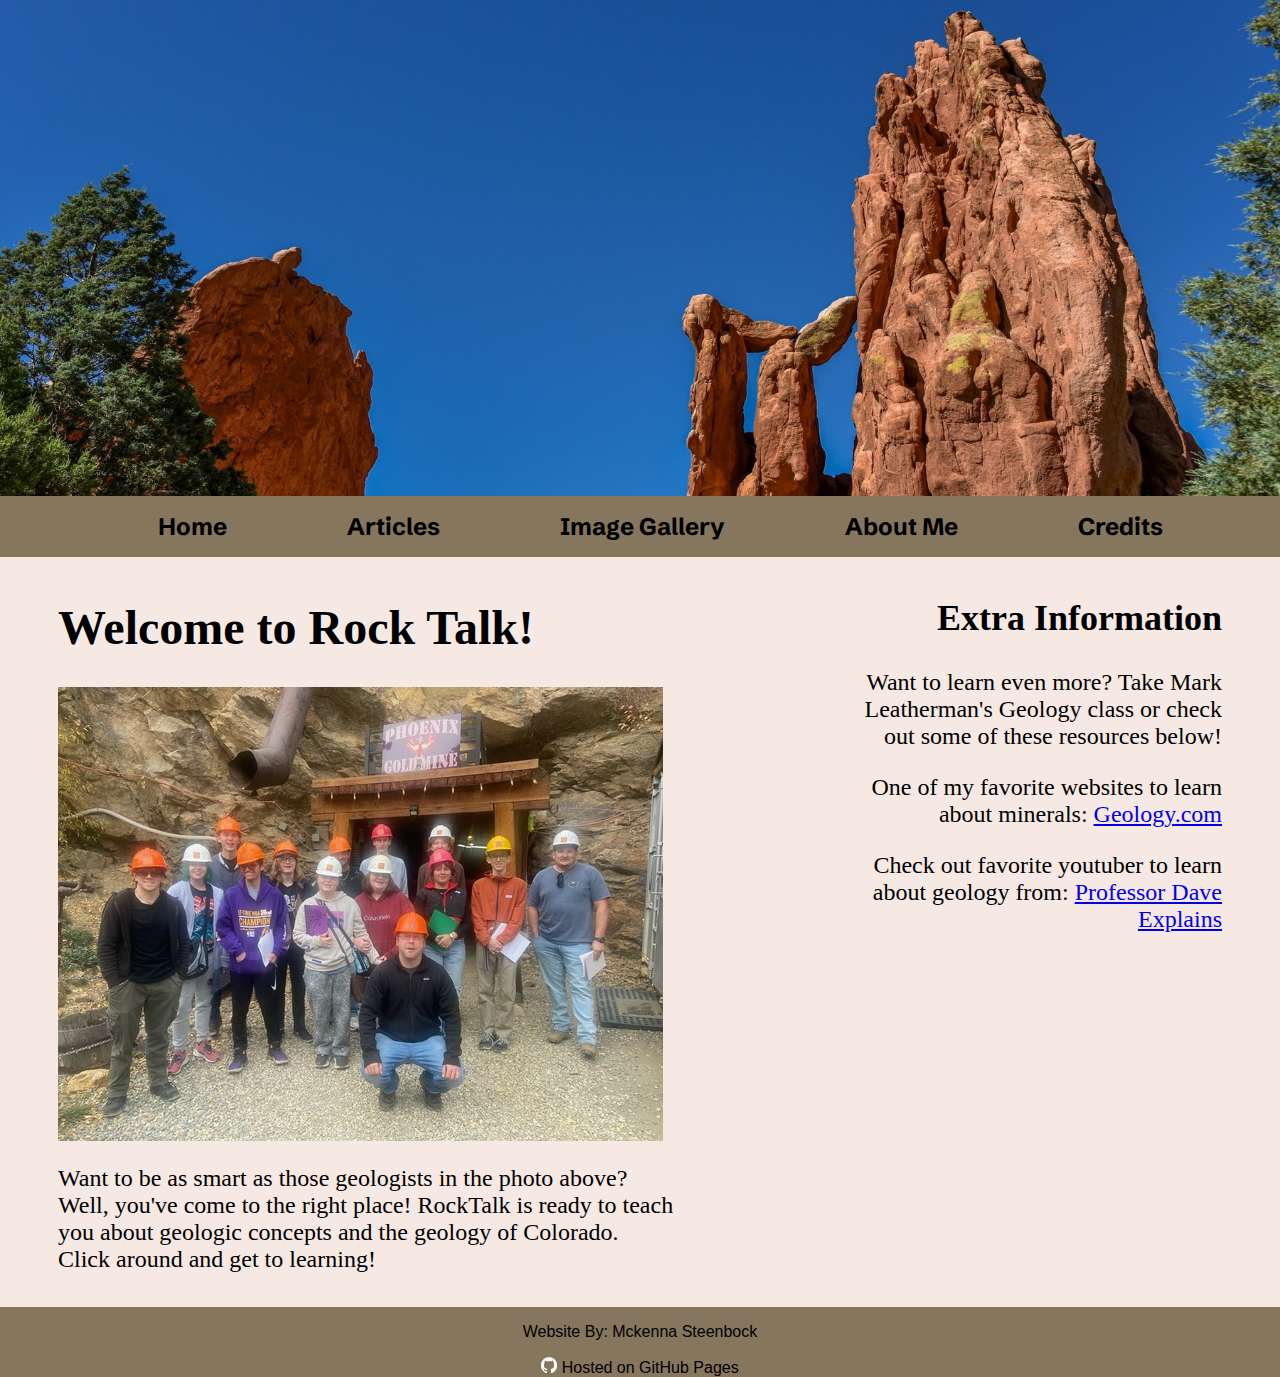
==== index.html @ e2626704 "Index.html First Build" ====
<!DOCTYPE html>
<html lang="en">
<head>
    <meta charset="UTF-8">
    <title>Rock Talk: Template</title>
    <meta name="viewport" content="width=device-width, initial-scale=1">
    <link rel="stylesheet" href="css/styles.css">
    <link href="https://fonts.googleapis.com/css2?family=Schibsted+Grotesk:ital,wght@0,400..900;1,400..900&display=swap" rel="stylesheet">
</head>
<body>
<div id="wrapper">
    <header>
        <a href="index.html"><img src="images/hero-banner.jpg" alt="image of red rocks colorado"></a>
    </header>

    <nav>
        <ul>
            <li><a href="index.html">Home</a></li>
            <li><a href="articles.html">Articles</a></li>
            <li><a href="gallery.html">Image Gallery</a></li>
            <li><a href="about.html">About Me</a></li>
            <li><a href="credits.html">Credits</a></li>
        </ul>
    </nav>

    <main>

        <div class="home-content">
            <section class="welcome-information">
                <h1>Welcome to Rock Talk!</h1>
                <img src="images/field-trip-photo.jpeg" alt="People in front of a mine">
                <p>
                    Want to be as smart as those geologists in the photo above? <br>
                    Well, you've come to the right place! RockTalk is ready to teach<br>
                    you about geologic concepts and the geology of Colorado.<br>
                    Click around and get to learning!
                </p>
            </section>

            <aside class="extra-information">
                <h2>Extra Information</h2>
                <p>Want to learn even more? Take Mark Leatherman's Geology class or check out some of these resources below!</p>
                <p>One of my favorite websites to learn about minerals: <a href="https://geology.com/" target="_blank">Geology.com</a></p>
                <p>Check out favorite youtuber to learn about geology from: <a href="https://youtube.com/playlist?list=PLybg94GvOJ9E5VK94UujanWk45qM8rQuz&feature=shared" target="_blank">Professor Dave Explains</a>  </p>
            </aside>
        </div>

    </main>

    <footer>
        <!--<p>&copy; Copyright 2024. All Rights Reserved</p>-->
        <p>Website By: <a href="mailto:msteenbock@student.cccs.edu">Mckenna Steenbock</a></p>
        <a href="https://pages.github.com/" target="_blank"><img src="images/github-mark-white.png" alt="GitHub Logo"> Hosted on GitHub Pages </a>
    </footer>
</div>

</body>
</html>
---- css/styles.css ----
/*CSS Reset*/
body, header, main, nav, img, footer {
    margin: 0;
    padding: 0;
}

body {
    background-color: #F6E9E3;
}

img, video {
   max-width: 100%;
   display: block;
}

header img {
    width: 100%;
}

nav {
    background-color: #86765E;
}


nav ul {
    text-align: center;
    list-style-type: none;
    margin: 0;
}


nav li {
    display: inline-block;
    font-size: 1.5em;
    font-family: arial;
    font-weight: bold;
    padding: .25em .75em;
}

nav li a {
    display: block;
    text-decoration: none;
    padding: 10px 40px;
    text-decoration: none;
    font-family: "Schibsted Grotesk", sans-serif;
    color: black;
}

nav li:hover {
    background: #CCAC7DFF;
    transform: scale(1.12);
    font-style: italic;
}

/*Style Rules for footer*/



footer {
    text-align: center;
    font-size: 1em;
    background-color: #86765E;
    width: 100%;
    height: 15%;
    /*May need to remove, Chose to kept the footer fixed at the bottom of the page in case one of the webpages does not have enough content to fill the body and causes a gap after the footer*/
    /*position: fixed;
    bottom: 0;*/
    /*Tablet and above*/
    overflow: auto;
}

footer a, footer p{
    font-family: "Century Gothic", sans-serif;
    text-decoration: none;
    color: black;
}

footer a:hover {
    color: white;
}

footer img {
    display: inline-block;
    width: 1em;
    height: 1em;
}

.home-content {
    font-family: Corbel, Georgia, Times, "Times New Roman", serif;
    font-size: 1.5em;
    display: grid;
    grid-template-columns: 2fr 1fr;
    gap: 20px;
    padding: 10px;
}

.welcome-information {
    box-sizing: border-box;
    text-align: left;
    grid-column: 1;
    padding: 0 2em;
}

.extra-information {
    text-align: right;
    padding: 0 2em 0 0;
    box-sizing: border-box;
    grid-column: 2;
}
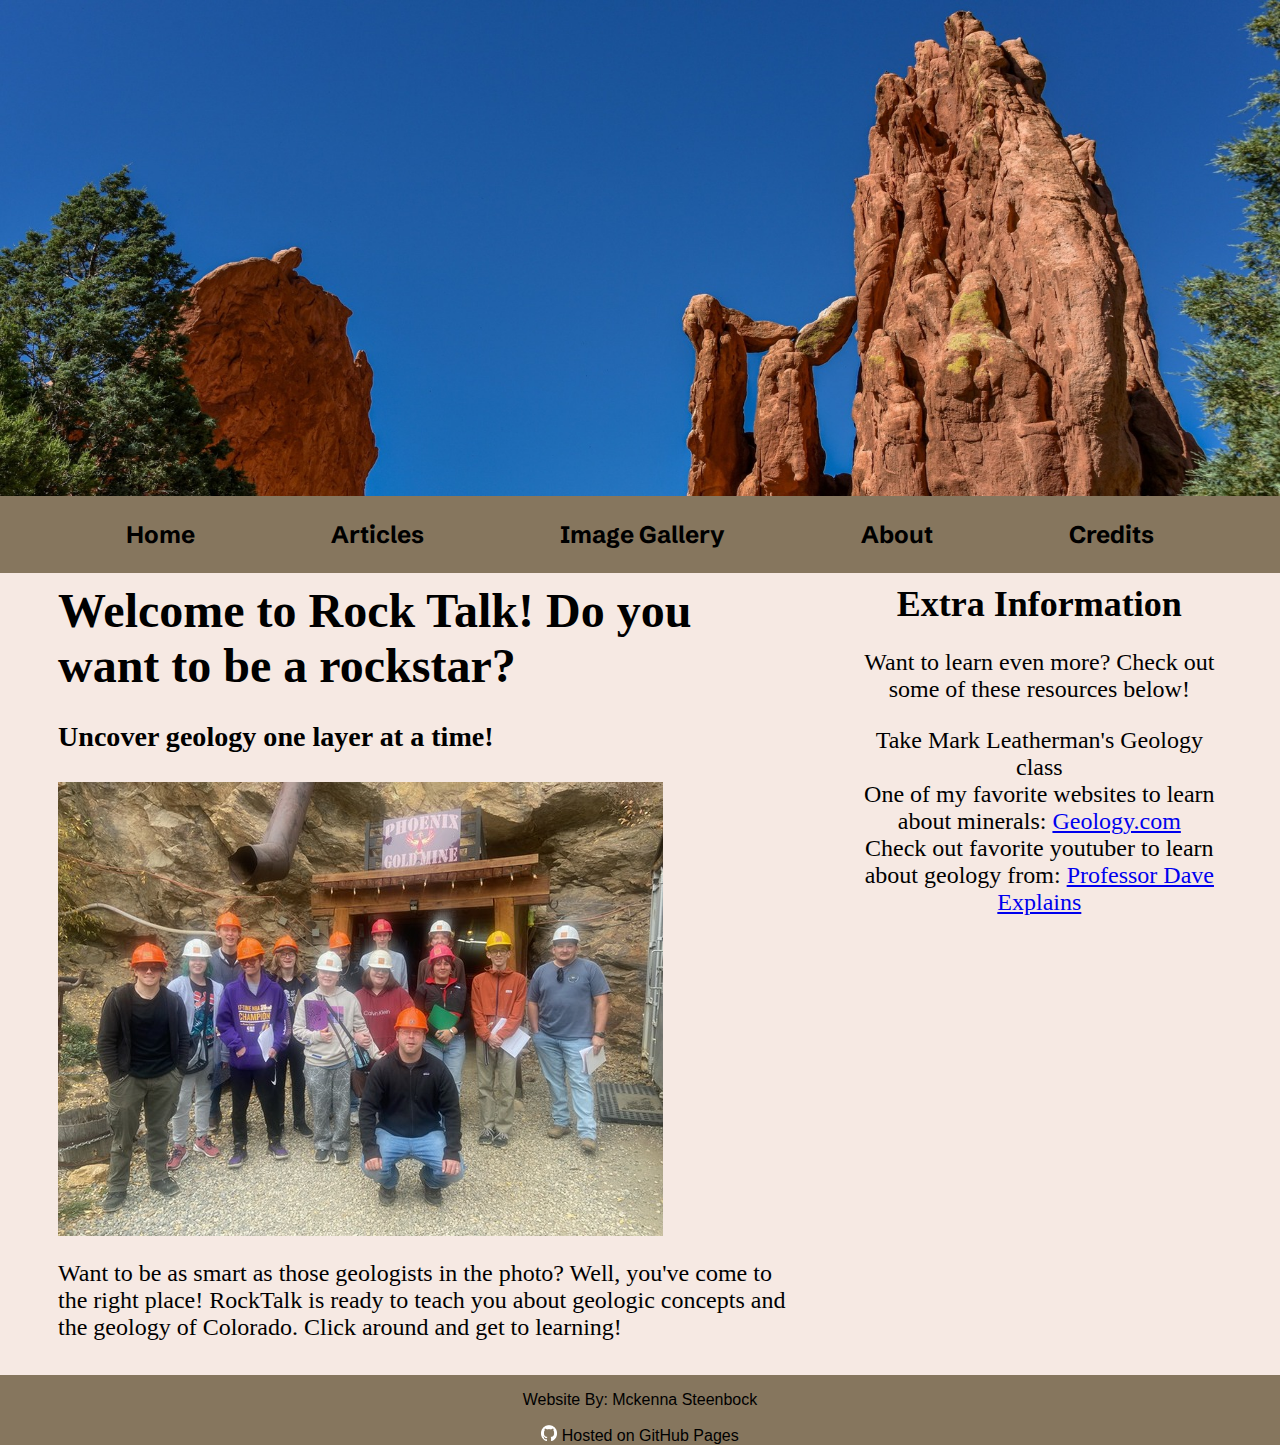
==== commit d6b86bfb: "Mobile Viewport: Index and Template" ====
--- a/index.html
+++ b/index.html
@@ -2,57 +2,86 @@
 <html lang="en">
 <head>
     <meta charset="UTF-8">
-    <title>Rock Talk: Template</title>
+    <title>Rock Talk: Home</title>
     <meta name="viewport" content="width=device-width, initial-scale=1">
     <link rel="stylesheet" href="css/styles.css">
-    <link href="https://fonts.googleapis.com/css2?family=Schibsted+Grotesk:ital,wght@0,400..900;1,400..900&display=swap" rel="stylesheet">
+    <link href="https://fonts.googleapis.com/css2?family=Notable&family=Noto+Serif:ital,wght@0,100..900;1,100..900&family=RocknRoll+One&family=Schibsted+Grotesk:ital,wght@0,400..900;1,400..900&display=swap" rel="stylesheet">
+
 </head>
+
 <body>
 <div id="wrapper">
+
     <header>
-        <a href="index.html"><img src="images/hero-banner.jpg" alt="image of red rocks colorado"></a>
+        <div class="tab-desk">
+            <a href="index.html" class="tab-desk"><img src="images/hero-banner.jpg" alt="image of red rocks colorado"></a>
+        </div>
+
+        <div class="mobile">
+            <h1><img src="images/rocktalkicon-left.png" alt="Rock Icon" class="mobile-icon"> Rock Talk <img src="images/rocktalkicon-right.png" alt="Rock Icon" class="mobile-icon"></h1>
+            <h4>Uncover geology one layer at a time!</h4>
+        </div>
     </header>
 
-    <nav>
+    <nav class="mobile-nav">
+        <div id="nav-links-mobile">
+            <a href="index.html">Home</a>
+            <a href="articles.html">Articles</a>
+            <a href="gallery.html">Image Gallery</a>
+            <a href="about.html">About</a>
+            <a href="credits.html">Credits</a>
+        </div>
+
+        <a class="nav-menu-icon" onclick="hamburgerMenu()">
+            <div id="hamburger-icon">&#9776;</div>
+        </a>
+    </nav>
+
+    <nav class="tab-desk">
         <ul>
             <li><a href="index.html">Home</a></li>
             <li><a href="articles.html">Articles</a></li>
             <li><a href="gallery.html">Image Gallery</a></li>
-            <li><a href="about.html">About Me</a></li>
+            <li><a href="about.html">About</a></li>
             <li><a href="credits.html">Credits</a></li>
         </ul>
     </nav>
 
+
     <main>
+            <div class="home-content">
+                <section class="welcome-information">
+                    <h1>Welcome to Rock Talk! Do you want to be a rockstar?</h1>
+                    <h3 class="tab-desk">Uncover geology one layer at a time!</h3>
+                    <img src="images/field-trip-photo.jpeg" alt="People in front of a mine">
+                    <p>
+                        Want to be as smart as those geologists in the photo?
+                        Well, you've come to the right place! RockTalk is ready to teach
+                        you about geologic concepts and the geology of Colorado.
+                        Click around and get to learning!
+                    </p>
+                </section>
 
-        <div class="home-content">
-            <section class="welcome-information">
-                <h1>Welcome to Rock Talk!</h1>
-                <img src="images/field-trip-photo.jpeg" alt="People in front of a mine">
-                <p>
-                    Want to be as smart as those geologists in the photo above? <br>
-                    Well, you've come to the right place! RockTalk is ready to teach<br>
-                    you about geologic concepts and the geology of Colorado.<br>
-                    Click around and get to learning!
-                </p>
-            </section>
+                <!--Make a list-->
+                <aside class="extra-information">
+                    <h2>Extra Information</h2>
+                    <p>Want to learn even more? Check out some of these resources below!</p>
+                    <ul>
+                        <li>Take Mark Leatherman's Geology class</li>
+                        <li>One of my favorite websites to learn about minerals: <a href="https://geology.com/" target="_blank">Geology.com</a></li>
+                        <li>Check out favorite youtuber to learn about geology from: <a href="https://youtube.com/playlist?list=PLybg94GvOJ9E5VK94UujanWk45qM8rQuz&feature=shared" target="_blank">Professor Dave Explains</a></li>
+                    </ul>
 
-            <aside class="extra-information">
-                <h2>Extra Information</h2>
-                <p>Want to learn even more? Take Mark Leatherman's Geology class or check out some of these resources below!</p>
-                <p>One of my favorite websites to learn about minerals: <a href="https://geology.com/" target="_blank">Geology.com</a></p>
-                <p>Check out favorite youtuber to learn about geology from: <a href="https://youtube.com/playlist?list=PLybg94GvOJ9E5VK94UujanWk45qM8rQuz&feature=shared" target="_blank">Professor Dave Explains</a>  </p>
-            </aside>
-        </div>
+                </aside>
+            </div>
 
-    </main>
+        </main>
 
-    <footer>
-        <!--<p>&copy; Copyright 2024. All Rights Reserved</p>-->
-        <p>Website By: <a href="mailto:msteenbock@student.cccs.edu">Mckenna Steenbock</a></p>
-        <a href="https://pages.github.com/" target="_blank"><img src="images/github-mark-white.png" alt="GitHub Logo"> Hosted on GitHub Pages </a>
-    </footer>
-</div>
-
+        <footer>
+            <p>Website By: <a href="mailto:msteenbock@student.cccs.edu">Mckenna Steenbock</a></p>
+            <a href="https://pages.github.com/" target="_blank"><img src="images/github-mark-white.png" alt="GitHub Logo"> Hosted on GitHub Pages </a>
+        </footer>
+    </div>
+<script src="script/script.js"></script>
 </body>
 </html>--- a/css/styles.css
+++ b/css/styles.css
@@ -1,5 +1,5 @@
 /*CSS Reset*/
-body, header, main, nav, img, footer {
+body, header, main, nav, img, footer, h1, h2, ul, aside {
     margin: 0;
     padding: 0;
 }
@@ -10,62 +10,22 @@
 
 img, video {
    max-width: 100%;
+   max-height: 100%;
    display: block;
-}
-
-header img {
-    width: 100%;
 }
 
 nav {
     background-color: #86765E;
 }
 
-
-nav ul {
-    text-align: center;
-    list-style-type: none;
-    margin: 0;
-}
-
-
-nav li {
-    display: inline-block;
-    font-size: 1.5em;
-    font-family: arial;
-    font-weight: bold;
-    padding: .25em .75em;
-}
-
-nav li a {
-    display: block;
-    text-decoration: none;
-    padding: 10px 40px;
-    text-decoration: none;
-    font-family: "Schibsted Grotesk", sans-serif;
-    color: black;
-}
-
-nav li:hover {
-    background: #CCAC7DFF;
-    transform: scale(1.12);
-    font-style: italic;
-}
-
 /*Style Rules for footer*/
-
-
 
 footer {
     text-align: center;
     font-size: 1em;
     background-color: #86765E;
     width: 100%;
-    height: 15%;
-    /*May need to remove, Chose to kept the footer fixed at the bottom of the page in case one of the webpages does not have enough content to fill the body and causes a gap after the footer*/
-    /*position: fixed;
-    bottom: 0;*/
-    /*Tablet and above*/
+    height: 15%; /*Chose to condense the height of the footer*/
     overflow: auto;
 }
 
@@ -85,25 +45,312 @@
     height: 1em;
 }
 
-.home-content {
-    font-family: Corbel, Georgia, Times, "Times New Roman", serif;
+
+
+/*Articles Page Classes*/
+
+.article-list {
+    display: inline-block;
+    width: 95%;
+    margin: 2em;
+}
+
+.article-list a{
+    text-decoration: none;
+    color: black;
+}
+
+.article-preview:hover {
+    background-color: rgba(159, 128, 120, 0.5);
+    transform: scale(1.002);
+}
+
+.article-preview {
+    border: 1px solid black;
+    overflow: auto;
+    margin: 2em auto;
+}
+
+.article-preview img {
+    float: left;
+    width: 30%;
+    height: 30%;
+    margin-right: 1em;
+}
+.article-preview h2 {
     font-size: 1.5em;
+    font-weight: bold;
+    margin: 0 2em;
+
+}
+
+.article-preview p {
+    font-size: 1em;
+    margin: 1em;
+}
+
+
+
+form {
+    text-align: center;
+    margin: 2em auto;
+    width: 80%;
+    justify-content: center;
+    font-family:"Schibsted Grotesk", sans-serif;
+}
+
+fieldset, input {
+    margin-bottom: 1em;
+}
+
+fieldset legend {
+    font-weight: bold;
+    font-size: 1.5em;
+}
+
+label {
+    display: inline-block;
+    padding-right: .75em;
+    width: 50%;
+    text-align: left;
+}
+
+input, select , textarea {
+    display: inline-block;
+    margin-bottom: 1em;
+    width: 50%;
+    padding: 0.5em;
+    border: 1px solid black;
+}
+
+
+.form-submit{
+    background-color: #86765E;
+    border: none;
+    border-radius: 5px;
+    padding: 1em;
+    font-size: 1em;
+    color: black;
+    font-weight: bold;
+    justify-self: center;
+    /*Tablet and above*/
+    grid-column: 1 / span 2;
+    padding: 1em;
+}
+
+.form-submit:hover {
+    background-color: #CCAC7DFF;
+}
+
+/*Tablet and above layout*/
+
+
+.form-grid {
     display: grid;
-    grid-template-columns: 2fr 1fr;
-    gap: 20px;
-    padding: 10px;
-}
-
-.welcome-information {
-    box-sizing: border-box;
-    text-align: left;
-    grid-column: 1;
-    padding: 0 2em;
-}
-
-.extra-information {
-    text-align: right;
-    padding: 0 2em 0 0;
-    box-sizing: border-box;
-    grid-column: 2;
-}
+    grid-template-columns: auto auto;
+    padding: 2em;
+}
+
+
+/* Media Query for Mobile Viewport */
+@media screen and (max-width: 619px), print {
+    .mobile{
+        display: block;
+        font-family: "RocknRoll One", sans-serif;
+    }
+
+    .tab-desk {
+        display: none;
+    }
+
+    /*Style Rules for Mobile Header Area*/
+
+    .mobile h1{
+        display: flex;
+        font-size: 1.5em;
+        margin: 1em 2em;
+        align-items: center;
+        font-style: italic;
+    }
+
+    .mobile h4{
+        font-size: 1em;
+        text-align: center;
+    }
+
+    .mobile-icon{
+        width: 15%;
+        height: auto;
+        padding: 0 .5em;
+    }
+
+    /*Style Rules for Mobile Navigation Area*/
+    nav {
+        background-color: #86765E;
+    }
+
+    .mobile-nav a{
+        display: block;
+        color: black;
+        text-align: center;
+        font-size: 1.5em;
+        text-decoration: none;
+        padding: 1em;
+        font-family: "RocknRoll One", sans-serif;
+        border-top: 1px dotted #CCAC7DFF;
+    }
+
+    .mobile-nav a:last-child {
+        border-bottom: 1px dotted #CCAC7DFF;
+    }
+
+    .mobile-nav a.nav-menu-icon {
+        display: block;
+        color: black;
+        padding: 1em;
+        position: absolute;
+        right: 0;
+        top: 0;
+        border-bottom: none;
+    }
+
+    .nav-menu-icon {
+        color: black;
+        font-size: 3em;
+    }
+
+    #nav-links-mobile {
+        display: none;
+    }
+
+    .home-content {
+        font-family: "Noto Serif", sans-serif;
+        font-size: 1em;
+        padding: 1em;
+        text-align: center;
+    }
+
+    .welcome-information {
+        display: block;
+    }
+
+    .welcome-information h1, .extra-information h2{
+        font-family: "RocknRoll One", sans-serif;
+    }
+
+    .extra-information li{
+        list-style-type: none;
+    }
+}
+
+
+/* Media Query for Tablet Viewport */
+@media screen and (min-width: 620px), print {
+
+    .mobile, .mobile-nav{
+        display: none;
+    }
+    .tab-desk {
+        display: block;
+    }
+
+    /*Style Rules for Tablet Header Area*/
+    header img {
+        width: 100%;
+    }
+
+
+
+    nav ul {
+        text-align: center;
+        list-style-type: none;
+        margin: 0;
+        font-family: "Schibsted Grotesk", sans-serif;
+    }
+
+    nav li {
+        display: inline-block;
+        font-size: 1.5em;
+        font-weight: bold;
+        padding: .25em .75em;
+    }
+
+    nav li a {
+        display: block;
+        text-decoration: none;
+        padding: 1em;
+        text-decoration: none;
+        color: black;
+    }
+
+    .home-content {
+        font-size: 1.5em;
+        display: grid;
+        grid-template-columns: 2fr 1fr;
+        gap: 20px;
+        padding: 10px;
+    }
+
+    .welcome-information {
+        box-sizing: border-box;
+        text-align: left;
+        grid-column: 1;
+        padding: 0 2em;
+    }
+
+    .extra-information {
+        text-align: center;
+        padding: 0 2em 0 0;
+        box-sizing: border-box;
+        grid-column: 2;
+    }
+
+    .extra-information li {
+        list-style-type: none;
+    }
+
+
+
+
+}
+/* Media Query for Desktop Viewports */
+@media screen and (min-width: 1000px), print{
+    .mobile, .mobile-nav{
+        display: none;
+    }
+    .tab-desk {
+        display: block;
+    }
+
+    nav li a {
+        padding: .75em 2em;
+    }
+
+    nav li:hover {
+        background: #CCAC7DFF;
+        transform: scale(1.12);
+        font-style: italic;
+    }
+
+
+}
+
+
+/* Media Query for Large Desktop Viewports */
+@media screen and (min-width: 1921px), print {
+    .mobile, .mobile-nav{
+        display: none;
+    }
+    .tab-desk {
+        display: block;
+    }
+
+    header img {
+        height: 60vh;
+    }
+
+    nav li{
+        padding: .5em 5em;
+    }
+
+}
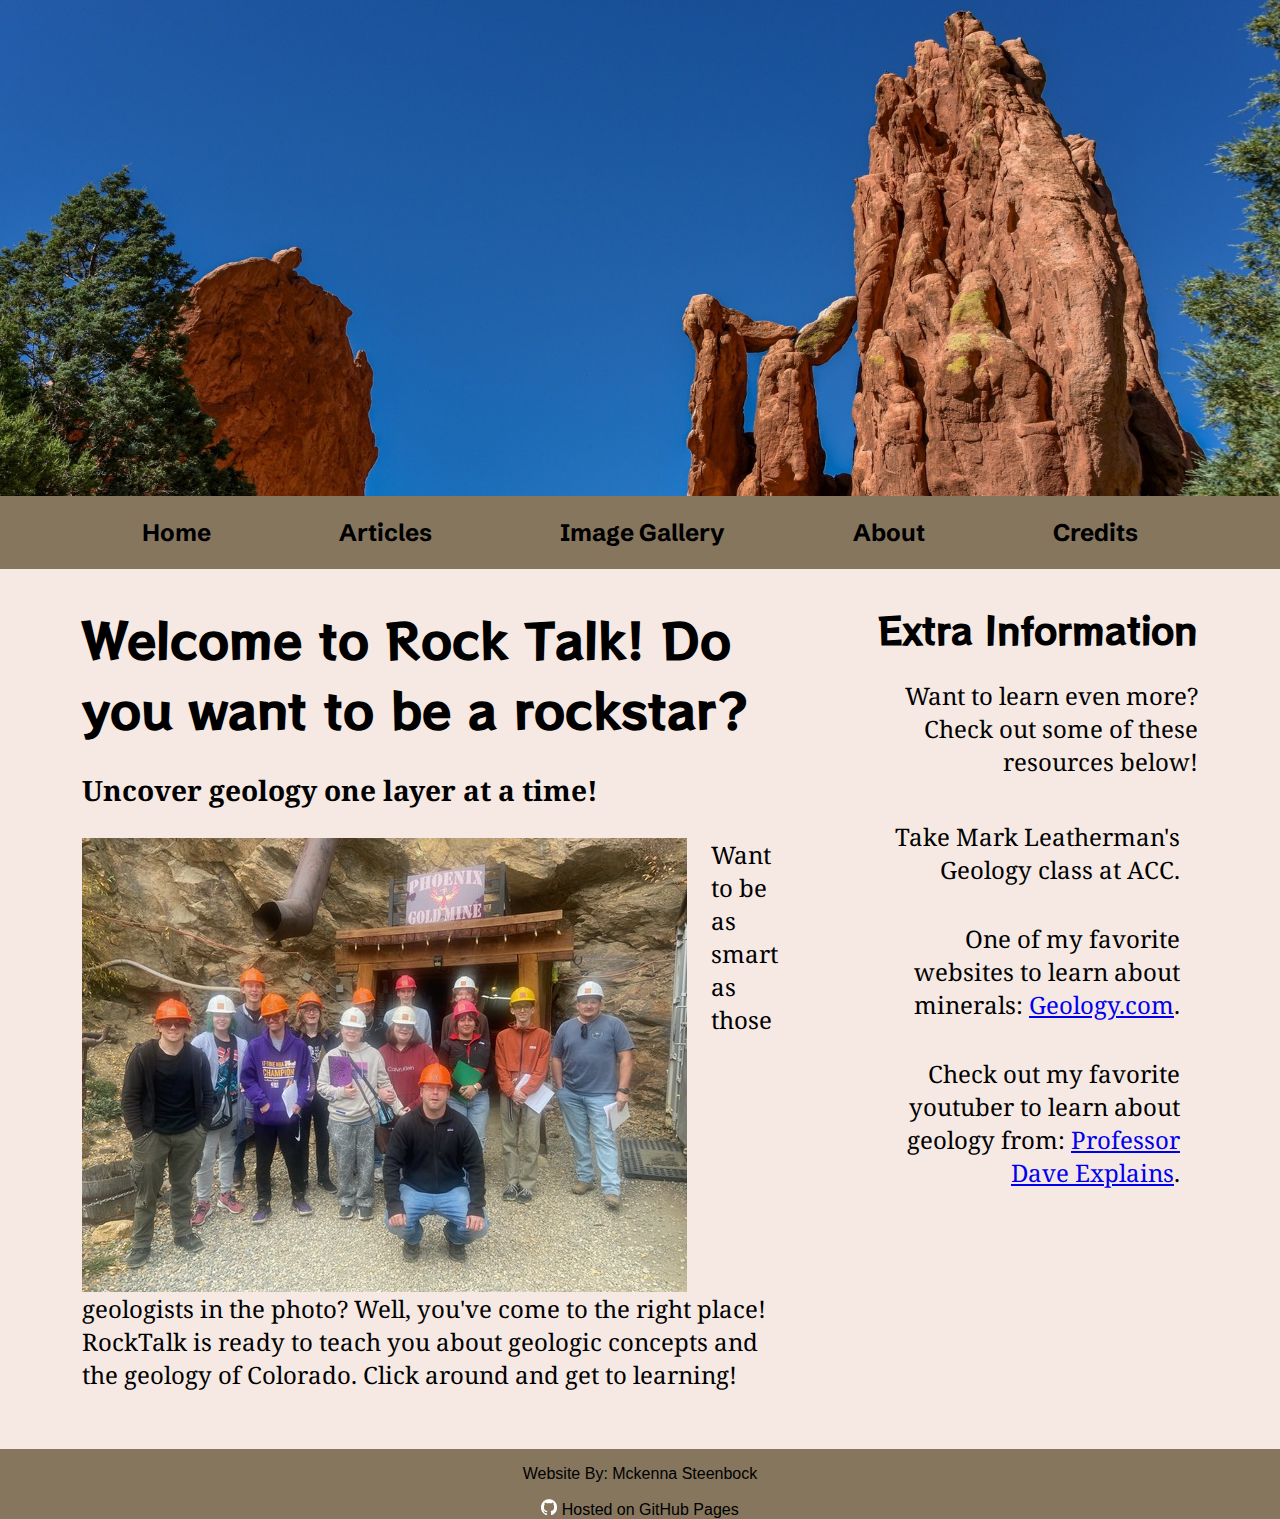
==== commit e14904ed: "Mobile Viewport: About Page" ====
--- a/index.html
+++ b/index.html
@@ -11,7 +11,6 @@
 
 <body>
 <div id="wrapper">
-
     <header>
         <div class="tab-desk">
             <a href="index.html" class="tab-desk"><img src="images/hero-banner.jpg" alt="image of red rocks colorado"></a>
@@ -47,7 +46,6 @@
         </ul>
     </nav>
 
-
     <main>
             <div class="home-content">
                 <section class="welcome-information">
@@ -67,9 +65,9 @@
                     <h2>Extra Information</h2>
                     <p>Want to learn even more? Check out some of these resources below!</p>
                     <ul>
-                        <li>Take Mark Leatherman's Geology class</li>
-                        <li>One of my favorite websites to learn about minerals: <a href="https://geology.com/" target="_blank">Geology.com</a></li>
-                        <li>Check out favorite youtuber to learn about geology from: <a href="https://youtube.com/playlist?list=PLybg94GvOJ9E5VK94UujanWk45qM8rQuz&feature=shared" target="_blank">Professor Dave Explains</a></li>
+                        <li>Take Mark Leatherman's Geology class at ACC.</li>
+                        <li>One of my favorite websites to learn about minerals: <a href="https://geology.com/" target="_blank">Geology.com</a>.</li>
+                        <li>Check out my favorite youtuber to learn about geology from: <a href="https://youtube.com/playlist?list=PLybg94GvOJ9E5VK94UujanWk45qM8rQuz&feature=shared" target="_blank">Professor Dave Explains</a>.</li>
                     </ul>
 
                 </aside>
--- a/css/styles.css
+++ b/css/styles.css
@@ -1,9 +1,10 @@
 /*CSS Reset*/
-body, header, main, nav, img, footer, h1, h2, ul, aside {
+body, header, main, nav, img, footer, h1, h2, ul, aside{
     margin: 0;
     padding: 0;
 }
 
+/*Style Rules Across All Viewports*/
 body {
     background-color: #F6E9E3;
 }
@@ -18,8 +19,7 @@
     background-color: #86765E;
 }
 
-/*Style Rules for footer*/
-
+/*Style Rules for Footer Area*/
 footer {
     text-align: center;
     font-size: 1em;
@@ -46,9 +46,102 @@
 }
 
 
-
-/*Articles Page Classes*/
-
+/* Media Query for Mobile Viewport and Property Cascading*/
+    .mobile {
+        display: block;
+        font-family: "RocknRoll One", sans-serif;
+    }
+
+    .tab-desk {
+        display: none;
+    }
+
+    /*Style Rules for Mobile Header and Body Area*/
+    .mobile h1 {
+        display: flex;
+        font-size: 1.5em;
+        margin-top: 1em;
+        margin-left: 3em;
+        text-align: center;
+        font-style: italic;
+    }
+
+    .mobile h4 {
+        font-size: 1em;
+        text-align: center;
+    }
+
+    .mobile-icon {
+        width: 15%;
+        height: auto;
+        padding: 0 .5em;
+    }
+
+   /* body {
+        background: linear-gradient(#e3ccb4, #dcd3a5);
+    }*/
+
+    /*Style Rules for Mobile Navigation Area*/
+    .mobile-nav {
+        background-color: #86765E;
+    }
+
+    .mobile-nav a {
+        display: block;
+        color: black;
+        text-align: center;
+        font-size: 1.5em;
+        text-decoration: none;
+        padding: 1em;
+        font-family: "RocknRoll One", sans-serif;
+        border-top: 1px dotted #CCAC7DFF;
+    }
+
+    .mobile-nav a:last-child {
+        border-bottom: 1px dotted #CCAC7DFF;
+    }
+
+    .mobile-nav a.nav-menu-icon {
+        display: block;
+        color: black;
+        padding: 1em;
+        position: absolute;
+        right: 0;
+        top: 0;
+        border-bottom: none;
+    }
+
+    .nav-menu-icon {
+        color: black;
+        font-size: 3em;
+    }
+
+    #nav-links-mobile {
+        display: none;
+    }
+
+    /*Style Rules for Mobile Homepage Classes*/
+    .home-content {
+        font-family: "Noto Serif", sans-serif;
+        font-size: 1em;
+        padding: 1em;
+        text-align: center;
+    }
+
+    .welcome-information {
+        display: block;
+    }
+
+    .welcome-information h1, .extra-information h2 {
+        font-family: "RocknRoll One", sans-serif;
+    }
+
+    .extra-information li {
+        list-style-type: none;
+    }
+
+    /*Style Rules for Mobile Article Selection Classes
+    Articles Page Classes
 .article-list {
     display: inline-block;
     width: 95%;
@@ -61,7 +154,7 @@
 }
 
 .article-preview:hover {
-    background-color: rgba(159, 128, 120, 0.5);
+    background-color: #9F80787F;
     transform: scale(1.002);
 }
 
@@ -88,164 +181,68 @@
     font-size: 1em;
     margin: 1em;
 }
-
-
-
-form {
-    text-align: center;
-    margin: 2em auto;
-    width: 80%;
-    justify-content: center;
-    font-family:"Schibsted Grotesk", sans-serif;
-}
-
-fieldset, input {
-    margin-bottom: 1em;
-}
-
-fieldset legend {
-    font-weight: bold;
-    font-size: 1.5em;
-}
-
-label {
-    display: inline-block;
-    padding-right: .75em;
-    width: 50%;
-    text-align: left;
-}
-
-input, select , textarea {
-    display: inline-block;
-    margin-bottom: 1em;
-    width: 50%;
-    padding: 0.5em;
-    border: 1px solid black;
-}
-
-
-.form-submit{
-    background-color: #86765E;
-    border: none;
-    border-radius: 5px;
-    padding: 1em;
-    font-size: 1em;
-    color: black;
-    font-weight: bold;
-    justify-self: center;
-    /*Tablet and above*/
-    grid-column: 1 / span 2;
-    padding: 1em;
-}
-
-.form-submit:hover {
-    background-color: #CCAC7DFF;
-}
-
-/*Tablet and above layout*/
-
-
-.form-grid {
-    display: grid;
-    grid-template-columns: auto auto;
-    padding: 2em;
-}
-
-
-/* Media Query for Mobile Viewport */
-@media screen and (max-width: 619px), print {
-    .mobile{
-        display: block;
+*/
+
+
+    /*Style Rules for Mobile About Page Classes*/
+    .about-me h2, .contact h2 {
         font-family: "RocknRoll One", sans-serif;
-    }
-
-    .tab-desk {
-        display: none;
-    }
-
-    /*Style Rules for Mobile Header Area*/
-
-    .mobile h1{
+        text-align: center;
+    }
+
+    .about-me, .contact {
+        display: block;
+        text-align: center;
+        font-family: "Noto Serif", sans-serif;
+    }
+
+    /*Style Rules For Question Form*/
+    .form-grid {
+        display: grid;
+        grid-template-columns: 1fr;
+        gap: 2em;
+        width: 80%;
+        margin: 2em auto;
+        padding: 2em;
+    }
+
+    fieldset {
+        width: 90%;
+        padding: 1em;
+    }
+
+    fieldset label {
         display: flex;
-        font-size: 1.5em;
-        margin: 1em 2em;
-        align-items: center;
-        font-style: italic;
-    }
-
-    .mobile h4{
         font-size: 1em;
-        text-align: center;
-    }
-
-    .mobile-icon{
-        width: 15%;
-        height: auto;
-        padding: 0 .5em;
-    }
-
-    /*Style Rules for Mobile Navigation Area*/
-    nav {
+    }
+
+    /*Aligns labels with radio buttons on form*/
+    input[type="radio"]{
+        width: 10%;
+    }
+
+    input, select, textarea {
+       width: 90%;
+       padding: 0.5em;
+       margin-bottom: 1em;
+       box-sizing: border-box;
+   }
+
+    .form-submit{
+        display: flex;
         background-color: #86765E;
-    }
-
-    .mobile-nav a{
-        display: block;
-        color: black;
-        text-align: center;
-        font-size: 1.5em;
-        text-decoration: none;
-        padding: 1em;
-        font-family: "RocknRoll One", sans-serif;
-        border-top: 1px dotted #CCAC7DFF;
-    }
-
-    .mobile-nav a:last-child {
-        border-bottom: 1px dotted #CCAC7DFF;
-    }
-
-    .mobile-nav a.nav-menu-icon {
-        display: block;
-        color: black;
-        padding: 1em;
-        position: absolute;
-        right: 0;
-        top: 0;
-        border-bottom: none;
-    }
-
-    .nav-menu-icon {
-        color: black;
-        font-size: 3em;
-    }
-
-    #nav-links-mobile {
-        display: none;
-    }
-
-    .home-content {
-        font-family: "Noto Serif", sans-serif;
+        border: none;
+        border-radius: 5px;
+        padding: 1em;
+        margin-top: 1em;
         font-size: 1em;
-        padding: 1em;
-        text-align: center;
-    }
-
-    .welcome-information {
-        display: block;
-    }
-
-    .welcome-information h1, .extra-information h2{
-        font-family: "RocknRoll One", sans-serif;
-    }
-
-    .extra-information li{
-        list-style-type: none;
-    }
-}
-
+        color: black;
+        font-weight: bold;
+        justify-self: center;
+    }
 
 /* Media Query for Tablet Viewport */
-@media screen and (min-width: 620px), print {
+@media screen and (min-width: 620px), print{
 
     .mobile, .mobile-nav{
         display: none;
@@ -259,8 +256,7 @@
         width: 100%;
     }
 
-
-
+    /*Style Rules for Table Navigation Area*/
     nav ul {
         text-align: center;
         list-style-type: none;
@@ -270,19 +266,19 @@
 
     nav li {
         display: inline-block;
-        font-size: 1.5em;
         font-weight: bold;
-        padding: .25em .75em;
+        padding: .25em .5em;
     }
 
     nav li a {
         display: block;
+        font-size: 1.25em;
         text-decoration: none;
         padding: 1em;
-        text-decoration: none;
-        color: black;
-    }
-
+        color: black;
+    }
+
+    /*Style Rules for Tablet Homepage Class*/
     .home-content {
         font-size: 1.5em;
         display: grid;
@@ -307,12 +303,26 @@
 
     .extra-information li {
         list-style-type: none;
-    }
-
-
-
-
-}
+        padding: .75em;
+    }
+
+
+
+    /*Style Rules for Table About Page Classes*/
+    .about-me h2, .contact h2 {
+        font-family: "Schibsted Grotesk", sans-serif; /*Change*/
+
+    }
+
+    .form-submit {
+        grid-column: 1 / span 2;
+        padding: 1em;
+    }
+
+
+
+}
+
 /* Media Query for Desktop Viewports */
 @media screen and (min-width: 1000px), print{
     .mobile, .mobile-nav{
@@ -322,8 +332,10 @@
         display: block;
     }
 
+    /*Style Rules for Average Desktop Navigation Area*/
     nav li a {
-        padding: .75em 2em;
+        padding: .75em 2.25em;
+        font-size: 1.5em;
     }
 
     nav li:hover {
@@ -332,9 +344,33 @@
         font-style: italic;
     }
 
-
-}
-
+    .home-content {
+        margin: 1em;
+    }
+
+    .welcome-information {
+        text-align: left;
+    }
+
+    .welcome-information img {
+        float: left;
+        padding-right: 1em
+    }
+
+    .extra-information {
+        text-align: right;
+    }
+
+    /*Style Rules for Average Desktop About Page Classes*/
+    .contact a:hover{
+        color: black;
+    }
+
+    .form-submit:hover {
+        background-color: #CCAC7DFF;
+    }
+
+}
 
 /* Media Query for Large Desktop Viewports */
 @media screen and (min-width: 1921px), print {
@@ -345,12 +381,23 @@
         display: block;
     }
 
+    /*Style Rules for Large Desktop Header Area*/
     header img {
         height: 60vh;
     }
 
-    nav li{
+    /*Style Rules for Large Desktop Navigation Area*/
+    nav li a{
         padding: .5em 5em;
-    }
-
-}
+        font-size: 1.75em;
+    }
+
+    /*Style Rules for Large Desktop Homepage Classes*/
+    .welcome-information {
+        width: 75%;
+    }
+
+    /*Style Rules for Large Desktop About Page Classes*/
+
+
+}
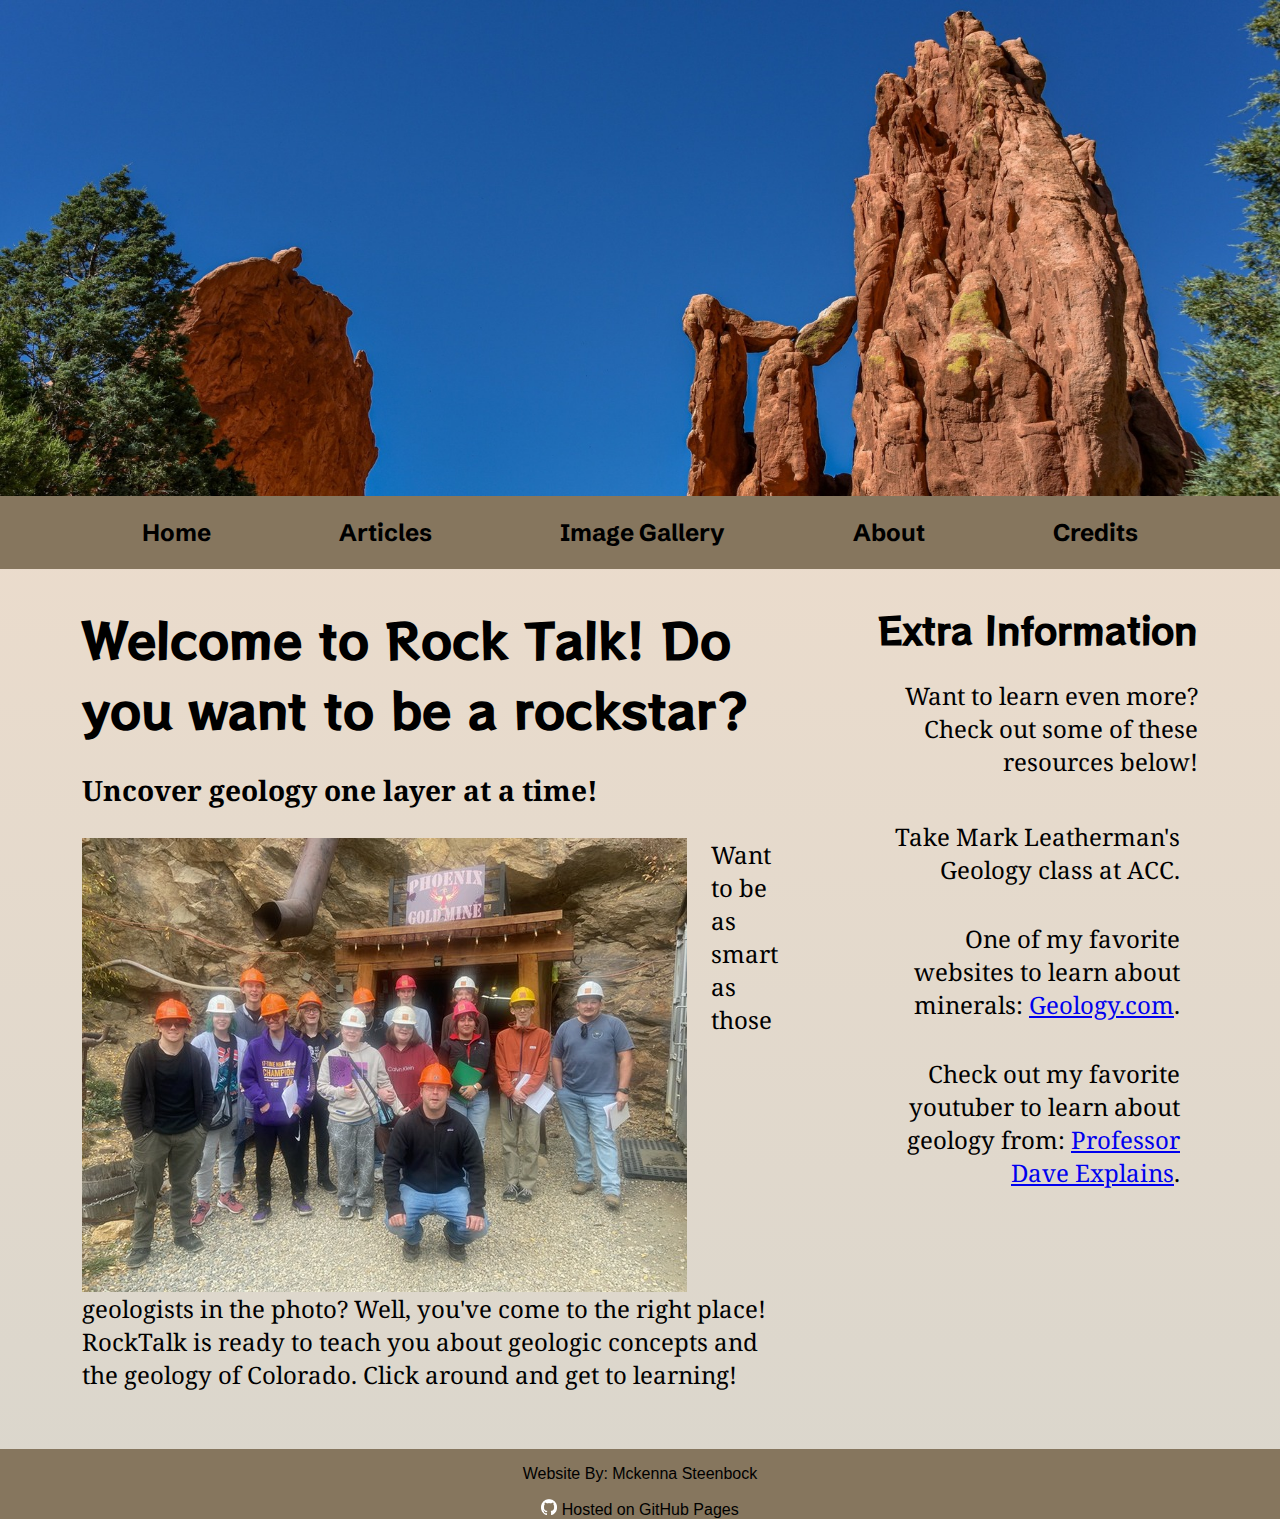
==== commit 53ecf7ef: "Mobile Viewport Article Page (MESSED UP FIX TOMORROW)" ====
--- a/index.html
+++ b/index.html
@@ -6,7 +6,10 @@
     <meta name="viewport" content="width=device-width, initial-scale=1">
     <link rel="stylesheet" href="css/styles.css">
     <link href="https://fonts.googleapis.com/css2?family=Notable&family=Noto+Serif:ital,wght@0,100..900;1,100..900&family=RocknRoll+One&family=Schibsted+Grotesk:ital,wght@0,400..900;1,400..900&display=swap" rel="stylesheet">
-
+    <link rel="shortcut icon" href="img/stone-favicon-shortcut.png" type="image/png">
+    <link rel="icon" href="images/stone-favicon-32.png" type="image/png" sizes="32x32">
+    <link rel="apple-touch-icon" href="images/stone-favicon-apple.png.png" type="image/png" sizes="180x180">
+    <link rel="icon" href="images/stone-favicon-android-chrome.png.png" type="image/png" sizes="192x192">
 </head>
 
 <body>
@@ -17,7 +20,7 @@
         </div>
 
         <div class="mobile">
-            <h1><img src="images/rocktalkicon-left.png" alt="Rock Icon" class="mobile-icon"> Rock Talk <img src="images/rocktalkicon-right.png" alt="Rock Icon" class="mobile-icon"></h1>
+            <h1><img src="images/rocktalk-mobile-left.png" alt="Rock Icon" class="mobile-icon"> Rock Talk <img src="images/rocktalk-mobile-right.png" alt="Rock Icon" class="mobile-icon"></h1>
             <h4>Uncover geology one layer at a time!</h4>
         </div>
     </header>
--- a/css/styles.css
+++ b/css/styles.css
@@ -1,13 +1,11 @@
 /*CSS Reset*/
-body, header, main, nav, img, footer, h1, h2, ul, aside{
+body, header, main, nav, img, footer, h1, h2, ul, aside, form{
     margin: 0;
     padding: 0;
 }
 
 /*Style Rules Across All Viewports*/
-body {
-    background-color: #F6E9E3;
-}
+
 
 img, video {
    max-width: 100%;
@@ -19,31 +17,13 @@
     background-color: #86765E;
 }
 
-/*Style Rules for Footer Area*/
-footer {
-    text-align: center;
-    font-size: 1em;
-    background-color: #86765E;
-    width: 100%;
-    height: 15%; /*Chose to condense the height of the footer*/
-    overflow: auto;
-}
-
-footer a, footer p{
-    font-family: "Century Gothic", sans-serif;
-    text-decoration: none;
-    color: black;
-}
-
-footer a:hover {
-    color: white;
-}
-
-footer img {
-    display: inline-block;
-    width: 1em;
-    height: 1em;
-}
+.article-preview p {
+    display: -webkit-box;
+    -webkit-box-orient: vertical;
+    overflow: hidden;
+    text-overflow: ellipsis;
+}
+
 
 
 /* Media Query for Mobile Viewport and Property Cascading*/
@@ -77,9 +57,9 @@
         padding: 0 .5em;
     }
 
-   /* body {
-        background: linear-gradient(#e3ccb4, #dcd3a5);
-    }*/
+   body {
+        background: linear-gradient(#f4dfcc, #dad6cc);
+   }
 
     /*Style Rules for Mobile Navigation Area*/
     .mobile-nav {
@@ -140,66 +120,74 @@
         list-style-type: none;
     }
 
-    /*Style Rules for Mobile Article Selection Classes
-    Articles Page Classes
-.article-list {
-    display: inline-block;
-    width: 95%;
-    margin: 2em;
-}
-
-.article-list a{
-    text-decoration: none;
-    color: black;
-}
-
-.article-preview:hover {
-    background-color: #9F80787F;
-    transform: scale(1.002);
-}
-
-.article-preview {
-    border: 1px solid black;
-    overflow: auto;
-    margin: 2em auto;
-}
-
-.article-preview img {
-    float: left;
-    width: 30%;
-    height: 30%;
-    margin-right: 1em;
-}
-.article-preview h2 {
-    font-size: 1.5em;
-    font-weight: bold;
-    margin: 0 2em;
-
-}
-
-.article-preview p {
-    font-size: 1em;
-    margin: 1em;
-}
-*/
-
-
-    /*Style Rules for Mobile About Page Classes*/
-    .about-me h2, .contact h2 {
+    /*Style Rules for Mobile Article Selection Classes Articles Page Classes*/
+    .article-list {
+        display: block;
+        width: 75%;
+        margin: 0 auto;
+    }
+
+    .article-list a{
+        text-decoration: none;
+        color: black;
+    }
+
+    .article-preview {
+        border-top: 1px dashed black;
+        padding: 1em;
+    }
+
+    .article-preview:last-of-type{
+        border-bottom: 1px dashed black;
+        margin-bottom: 1em;
+    }
+
+    .article-preview img {
+        display: none;
+    }
+
+    .article-preview h2 {
         font-family: "RocknRoll One", sans-serif;
-        text-align: center;
-    }
+        font-size: 1.5em;
+        font-weight: bold;
+        margin: 0 2em;
+        text-align: center;
+    }
+
+    .article-preview p {
+        font-family: "Noto Serif", sans-serif;
+        font-size: 1em;
+        margin: 1em;
+        -webkit-line-clamp: 4;
+    }
+
+/*Style Rules for Mobile About Page Classes*/
 
     .about-me, .contact {
         display: block;
         text-align: center;
         font-family: "Noto Serif", sans-serif;
+        padding: .75em;
+    }
+
+    .about-me h2, .contact h2,  .form-grid h2 {
+        font-family: "RocknRoll One", sans-serif;
+        text-align: center;
+    }
+
+    .about-me img {
+        width: 80%;
+        margin: 2em auto;
+    }
+
+    .contact a{
+        text-decoration: none;
+        color: #86765E;
     }
 
     /*Style Rules For Question Form*/
     .form-grid {
-        display: grid;
-        grid-template-columns: 1fr;
+        display: block;
         gap: 2em;
         width: 80%;
         margin: 2em auto;
@@ -211,8 +199,15 @@
         padding: 1em;
     }
 
-    fieldset label {
+    fieldset label, fieldset p {
         display: flex;
+        font-size: 1.25em;
+        padding-bottom: .5em;
+    }
+
+    legend {
+        font-family: "RocknRoll One", sans-serif;
+        font-weight: bold;
         font-size: 1em;
     }
 
@@ -240,6 +235,33 @@
         font-weight: bold;
         justify-self: center;
     }
+
+    /*Style Rules for Footer Area*/
+    footer {
+        text-align: center;
+        font-size: 1em;
+        background-color: #86765E;
+        width: 100%;
+        height: 15%; /*Chose to condense the height of the footer*/
+        overflow: auto;
+    }
+
+    footer a, footer p{
+        font-family: "Century Gothic", sans-serif;
+        text-decoration: none;
+        color: black;
+    }
+
+    footer a:hover {
+        color: white;
+    }
+
+    footer img {
+        display: inline-block;
+        width: 1em;
+        height: 1em;
+    }
+
 
 /* Media Query for Tablet Viewport */
 @media screen and (min-width: 620px), print{
@@ -306,20 +328,91 @@
         padding: .75em;
     }
 
-
-
-    /*Style Rules for Table About Page Classes*/
-    .about-me h2, .contact h2 {
+    /*Style Rules for Tablet Articles Page*/
+    .article-list {
+        display: inline-block;
+        width: 95%;
+        margin: 0 1em;
+    }
+
+    .article-preview {
+        border: 1px solid black;
+        overflow: auto;
+        margin: 2em auto;
+        position: relative;
+        display: block;
+    }
+
+    .article-preview:last-of-type{
+        border-bottom: 1px solid black;
+    }
+
+    .article-preview h2 {
         font-family: "Schibsted Grotesk", sans-serif; /*Change*/
-
+    }
+
+    .article-preview p {
+        font-size: 1em;
+        font-family: "Schibsted Grotesk", sans-serif; /*Change*/
+        line-height: 2;
+        -webkit-line-clamp: 5;
+    }
+
+    .article-preview img {
+        float: left;
+        width: 45%;
+        height: 45%;
+        margin-right: 1em;
+    }
+
+
+    /*Style Rules for Tablet Form and About Page Classes*/
+    .about-me, .contact {
+        font-family: "Schibsted Grotesk", sans-serif; /*Change*/
+        padding: 1em;
+    }
+
+    .about-me h2, .contact h2,  .form-grid h2 {
+        font-family: "Schibsted Grotesk", sans-serif; /*Change*/
+    }
+
+    .about-me{
+        margin-top: 1.5em;
+    }
+
+    .form-grid {
+        font-family: "Schibsted Grotesk", sans-serif; /*Change*/
+        width: 90%;
     }
 
     .form-submit {
         grid-column: 1 / span 2;
-        padding: 1em;
-    }
-
-
+    }
+
+    fieldset {
+        width: 95%;
+        border: #86765E 2px solid;
+        box-shadow: 3px 3px 3px #86765E;
+    }
+
+    fieldset legend, fieldset p{
+        font-family: "Schibsted Grotesk", sans-serif; /*Change*/
+        font-weight: bold;
+        text-align: center;
+        font-size: 1.25em;
+    }
+
+    input, select, textarea{
+        width: 85%;
+    }
+
+    input[type="radio"]{
+        width: 6%;
+    }
+
+    .form-submit {
+        background-color: #86765E;
+    }
 
 }
 
@@ -361,14 +454,65 @@
         text-align: right;
     }
 
+    /*Style Rules for Average Desktop Articles Page*/
+    .article-list{
+        margin: 2em;
+        line-height: 2.5em;
+    }
+
+    .article-preview p{
+        line-height: 2;
+        -webkit-line-clamp: 8;
+    }
+
+    .article-preview img{
+        width: 35%;
+        height: 35%;
+    }
+
+    .article-preview:hover {
+        background-color: #9F80787F;
+        transform: scale(1.002);
+    }
+
+
     /*Style Rules for Average Desktop About Page Classes*/
+    .about-me {
+        text-align: left;
+    }
+
     .contact a:hover{
         color: black;
+    }
+
+    .form-grid h2{
+        margin-bottom: 1em;
+    }
+
+    .form-grid form{
+        display: grid;
+        grid-template-columns: 1fr 1fr;
+        gap: 35px;
+        width: 100%;
+    }
+
+    fieldset legend{
+        font-size: 1.5em;
+    }
+
+    fieldset label {
+        font-weight: bold;
+    }
+
+    .form-submit {
+        grid-column: 1 / span 3;
+
     }
 
     .form-submit:hover {
         background-color: #CCAC7DFF;
     }
+
 
 }
 
@@ -397,6 +541,21 @@
         width: 75%;
     }
 
+    /*Style Rules for Large Desktop Articles Page Classes*/
+    .article-preview {
+        width: 60%;
+    }
+
+    .article-preview p{
+        line-height: 2.5;
+        -webkit-line-clamp: 10;
+    }
+
+    .article-preview img{
+        width: 20%;
+        height: 20%;
+    }
+
     /*Style Rules for Large Desktop About Page Classes*/
 
 
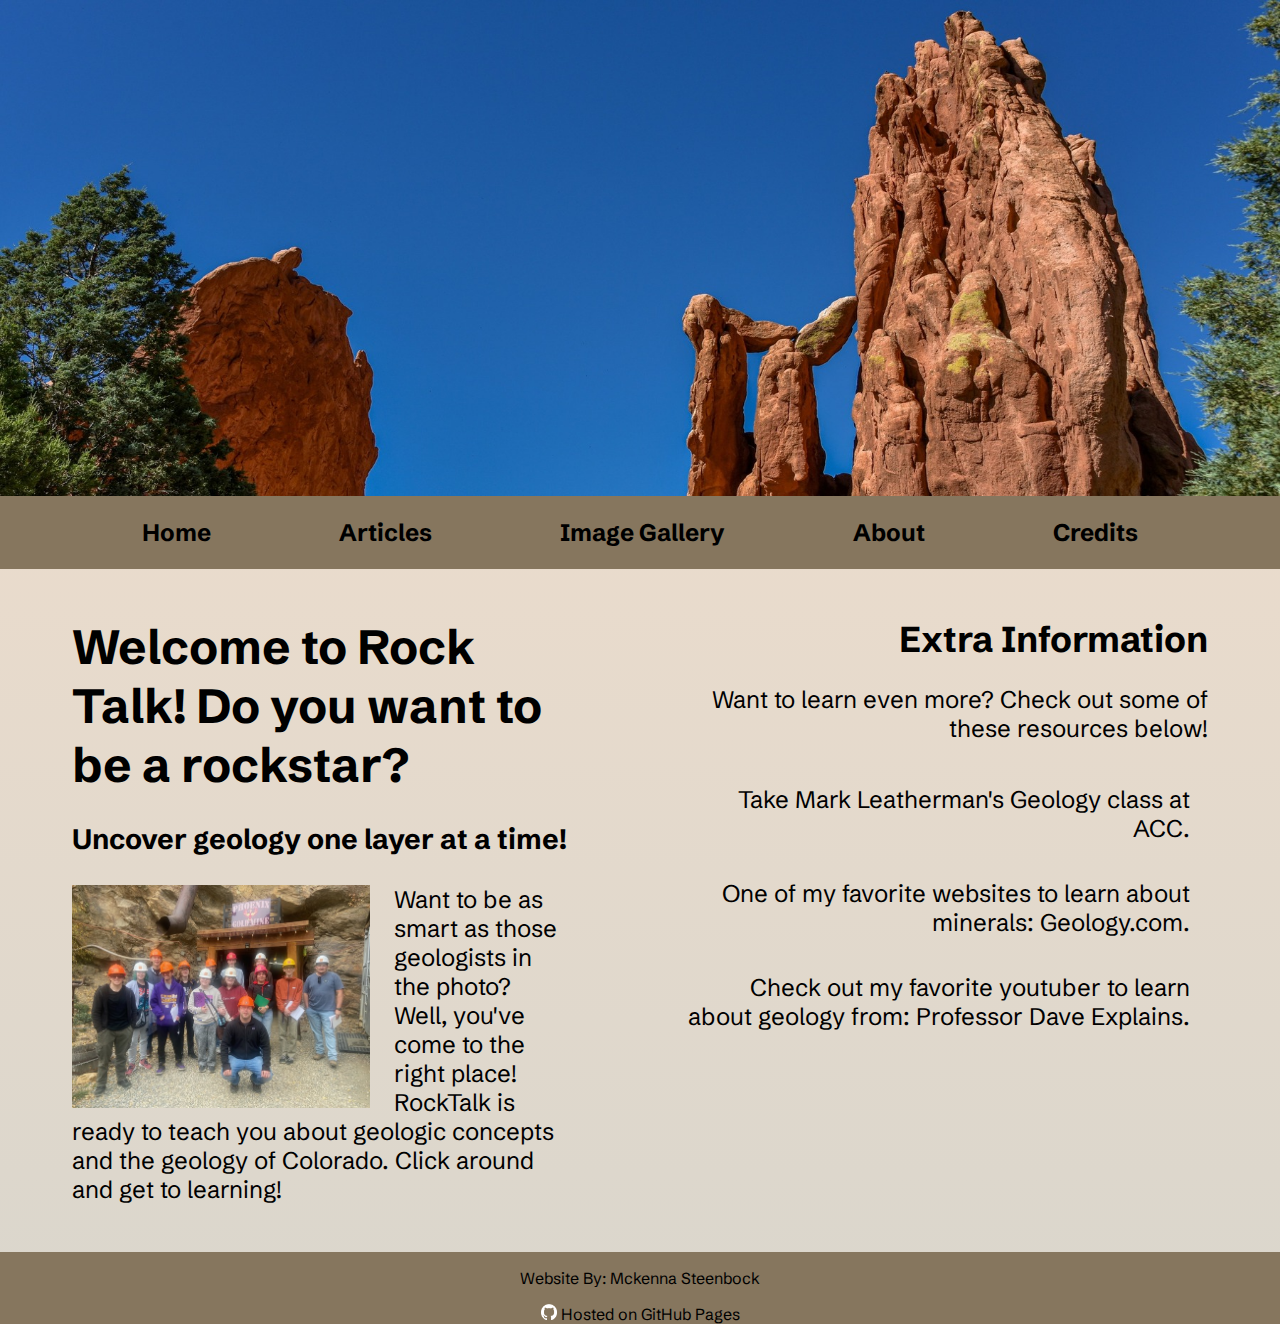
==== commit 0c3f4e73: "Article One has styling for all viewports, mobile has sticky header, home page uses just columns now" ====
--- a/index.html
+++ b/index.html
@@ -6,23 +6,22 @@
     <meta name="viewport" content="width=device-width, initial-scale=1">
     <link rel="stylesheet" href="css/styles.css">
     <link href="https://fonts.googleapis.com/css2?family=Notable&family=Noto+Serif:ital,wght@0,100..900;1,100..900&family=RocknRoll+One&family=Schibsted+Grotesk:ital,wght@0,400..900;1,400..900&display=swap" rel="stylesheet">
-    <link rel="shortcut icon" href="img/stone-favicon-shortcut.png" type="image/png">
+    <link rel="shortcut icon" href="images/stone-favicon-shortcut.png" type="image/png">
     <link rel="icon" href="images/stone-favicon-32.png" type="image/png" sizes="32x32">
-    <link rel="apple-touch-icon" href="images/stone-favicon-apple.png.png" type="image/png" sizes="180x180">
-    <link rel="icon" href="images/stone-favicon-android-chrome.png.png" type="image/png" sizes="192x192">
+    <link rel="apple-touch-icon" href="images/stone-favicon-apple.png" type="image/png" sizes="180x180">
+    <link rel="icon" href="images/stone-favicon-android-chrome.png" type="image/png" sizes="192x192">
 </head>
 
 <body>
 <div id="wrapper">
-    <header>
-        <div class="tab-desk">
-            <a href="index.html" class="tab-desk"><img src="images/hero-banner.jpg" alt="image of red rocks colorado"></a>
-        </div>
 
-        <div class="mobile">
-            <h1><img src="images/rocktalk-mobile-left.png" alt="Rock Icon" class="mobile-icon"> Rock Talk <img src="images/rocktalk-mobile-right.png" alt="Rock Icon" class="mobile-icon"></h1>
-            <h4>Uncover geology one layer at a time!</h4>
-        </div>
+    <header class="tab-desk">
+        <a href="index.html" class="tab-desk"><img src="images/hero-banner.jpg" alt="image of red rocks colorado"></a>
+    </header>
+
+    <header class="mobile">
+        <h1 class="sticky"><img src="images/rocktalk-mobile-left.png" alt="Rock Icon" class="mobile-icon"> Rock Talk <img src="images/rocktalk-mobile-right.png" alt="Rock Icon" class="mobile-icon"></h1>
+        <h4>Uncover geology one layer at a time!</h4>
     </header>
 
     <nav class="mobile-nav">
--- a/css/styles.css
+++ b/css/styles.css
@@ -2,12 +2,13 @@
 body, header, main, nav, img, footer, h1, h2, ul, aside, form{
     margin: 0;
     padding: 0;
+
 }
 
 /*Style Rules Across All Viewports*/
 
 
-img, video {
+img, video, iframe {
    max-width: 100%;
    max-height: 100%;
    display: block;
@@ -25,7 +26,6 @@
 }
 
 
-
 /* Media Query for Mobile Viewport and Property Cascading*/
     .mobile {
         display: block;
@@ -40,25 +40,34 @@
     .mobile h1 {
         display: flex;
         font-size: 1.5em;
-        margin-top: 1em;
-        margin-left: 3em;
+        align-items: center;
+        justify-content: center;
         text-align: center;
         font-style: italic;
+        gap: 1em;
+        padding: 1em;
+
+        /*Sticky Position, had to use fixed because the actual sticky property would not scroll past h4 element.*/
+        background-color: #f4dfcc;
+        position: fixed;
+        top: 0;
+        z-index: 10;
     }
 
     .mobile h4 {
         font-size: 1em;
         text-align: center;
+        margin-top: 5em;
     }
 
     .mobile-icon {
         width: 15%;
         height: auto;
-        padding: 0 .5em;
-    }
-
-   body {
-        background: linear-gradient(#f4dfcc, #dad6cc);
+    }
+
+
+    body {
+       background: linear-gradient(#f4dfcc, #dad6cc);
    }
 
     /*Style Rules for Mobile Navigation Area*/
@@ -94,6 +103,7 @@
     .nav-menu-icon {
         color: black;
         font-size: 3em;
+        z-index: 20;
     }
 
     #nav-links-mobile {
@@ -120,6 +130,11 @@
         list-style-type: none;
     }
 
+    .extra-information a{
+        text-decoration: underline;
+        color: inherit;
+    }
+
     /*Style Rules for Mobile Article Selection Classes Articles Page Classes*/
     .article-list {
         display: block;
@@ -132,18 +147,24 @@
         color: black;
     }
 
+    .article-list article {
+        border-bottom: 1px solid black;
+        margin-bottom: 1em;
+    }
+
+    /*A lot of button mashing to get the mobile article list to have a top and bottom border*/
+    .article-list a:first-of-type article{
+        border-top: 1px solid black;
+    }
+
     .article-preview {
-        border-top: 1px dashed black;
-        padding: 1em;
-    }
-
-    .article-preview:last-of-type{
-        border-bottom: 1px dashed black;
-        margin-bottom: 1em;
+        padding: 1em;
+        overflow: auto;
     }
 
     .article-preview img {
-        display: none;
+        width: 0;
+        height: 0;
     }
 
     .article-preview h2 {
@@ -160,6 +181,47 @@
         margin: 1em;
         -webkit-line-clamp: 4;
     }
+
+    /*Style rules for article one on mobile view port.*/
+    #article-one, #article-one-resources p {
+        font-family: "Noto Serif", sans-serif;
+        font-size: 1.15em;
+        margin: 1.5em;
+        line-height: 1.5em;
+        text-align: justify;
+        display: inline-block;
+    }
+
+    #article-one img, #article-one-resources iframe {
+        width: 85%;
+        margin: 0 auto;
+        display: block;
+    }
+
+    #article-one p, #article-one-resources {
+        padding: 1.5em;
+    }
+
+    #article-one h1{
+        border-top: 1px solid black;
+    }
+
+    #article-one h1, #article-one-resources h3{
+        font-weight: bold;
+        font-family: "RocknRoll One", sans-serif;
+        padding: 1em;
+        text-align: center;
+    }
+
+    #article-one-resources iframe{
+        height: 20vh;
+        padding: 1em;
+    }
+
+     #article-one-resources{
+        padding-bottom: 1em;
+    }
+
 
 /*Style Rules for Mobile About Page Classes*/
 
@@ -247,7 +309,7 @@
     }
 
     footer a, footer p{
-        font-family: "Century Gothic", sans-serif;
+        font-family: "Schibsted Grotesk", sans-serif;
         text-decoration: none;
         color: black;
     }
@@ -262,7 +324,6 @@
         height: 1em;
     }
 
-
 /* Media Query for Tablet Viewport */
 @media screen and (min-width: 620px), print{
 
@@ -303,10 +364,18 @@
     /*Style Rules for Tablet Homepage Class*/
     .home-content {
         font-size: 1.5em;
-        display: grid;
+       /* display: grid;
         grid-template-columns: 2fr 1fr;
-        gap: 20px;
-        padding: 10px;
+        gap: 20px;*/
+        columns: 2;
+        column-gap: 2em;
+        column-width: 5rem;
+        padding: 1em 0;
+        font-family: "Schibsted Grotesk", sans-serif; /*Change*/
+    }
+
+    .welcome-information h1, .extra-information h2 {
+        font-family: "Schibsted Grotesk", sans-serif; /*Change*/
     }
 
     .welcome-information {
@@ -320,12 +389,16 @@
         text-align: center;
         padding: 0 2em 0 0;
         box-sizing: border-box;
-        grid-column: 2;
+       /* grid-column: 2;*/
     }
 
     .extra-information li {
         list-style-type: none;
         padding: .75em;
+    }
+
+    .welcome-information, .extra-information {
+        break-inside: avoid;
     }
 
     /*Style Rules for Tablet Articles Page*/
@@ -337,14 +410,8 @@
 
     .article-preview {
         border: 1px solid black;
-        overflow: auto;
         margin: 2em auto;
-        position: relative;
-        display: block;
-    }
-
-    .article-preview:last-of-type{
-        border-bottom: 1px solid black;
+        padding: 0;
     }
 
     .article-preview h2 {
@@ -360,11 +427,33 @@
 
     .article-preview img {
         float: left;
+        display: block;
         width: 45%;
         height: 45%;
         margin-right: 1em;
     }
 
+    /*Style rules for article one for tablet view port*/
+    #article-one {
+        font-family: "Schibsted Grotesk", sans-serif; /*Change*/
+        font-size: 1.5em;
+        line-height: 1.5;
+        margin: 2em;
+    }
+
+    #article-one h1{
+        border-top: none;
+    }
+
+    #article-one-resources iframe{
+        height: 30vh;
+    }
+
+    #article-one-resources{
+        font-family: "Schibsted Grotesk", sans-serif; /*Change*/
+        font-size: 1.25em;
+        margin: .5em;
+    }
 
     /*Style Rules for Tablet Form and About Page Classes*/
     .about-me, .contact {
@@ -439,6 +528,11 @@
 
     .home-content {
         margin: 1em;
+        column-width: 10rem;
+    }
+
+    .home-content a:hover {
+        color: white;
     }
 
     .welcome-information {
@@ -447,21 +541,26 @@
 
     .welcome-information img {
         float: left;
+        width: 60%;
         padding-right: 1em
     }
 
     .extra-information {
         text-align: right;
+    }
+
+    .extra-information a{
+        text-decoration: none;
     }
 
     /*Style Rules for Average Desktop Articles Page*/
     .article-list{
         margin: 2em;
-        line-height: 2.5em;
     }
 
     .article-preview p{
         line-height: 2;
+        font-size: 1.5em;
         -webkit-line-clamp: 8;
     }
 
@@ -473,6 +572,27 @@
     .article-preview:hover {
         background-color: #9F80787F;
         transform: scale(1.002);
+    }
+
+    /*Style rules for article one page desktop view port.*/
+    #article-one img {
+        float: left;
+        width: 30%;
+        padding-right: 2em;
+    }
+
+    #article-one-resources iframe{
+        width: 35%;
+        height: 40vh;
+        float: left;
+        margin: 1em 3em;
+    }
+
+    #article-one-resources p{
+        float: right;
+        text-align: right;
+        margin: 2em;
+        font-size: 1em;
     }
 
 
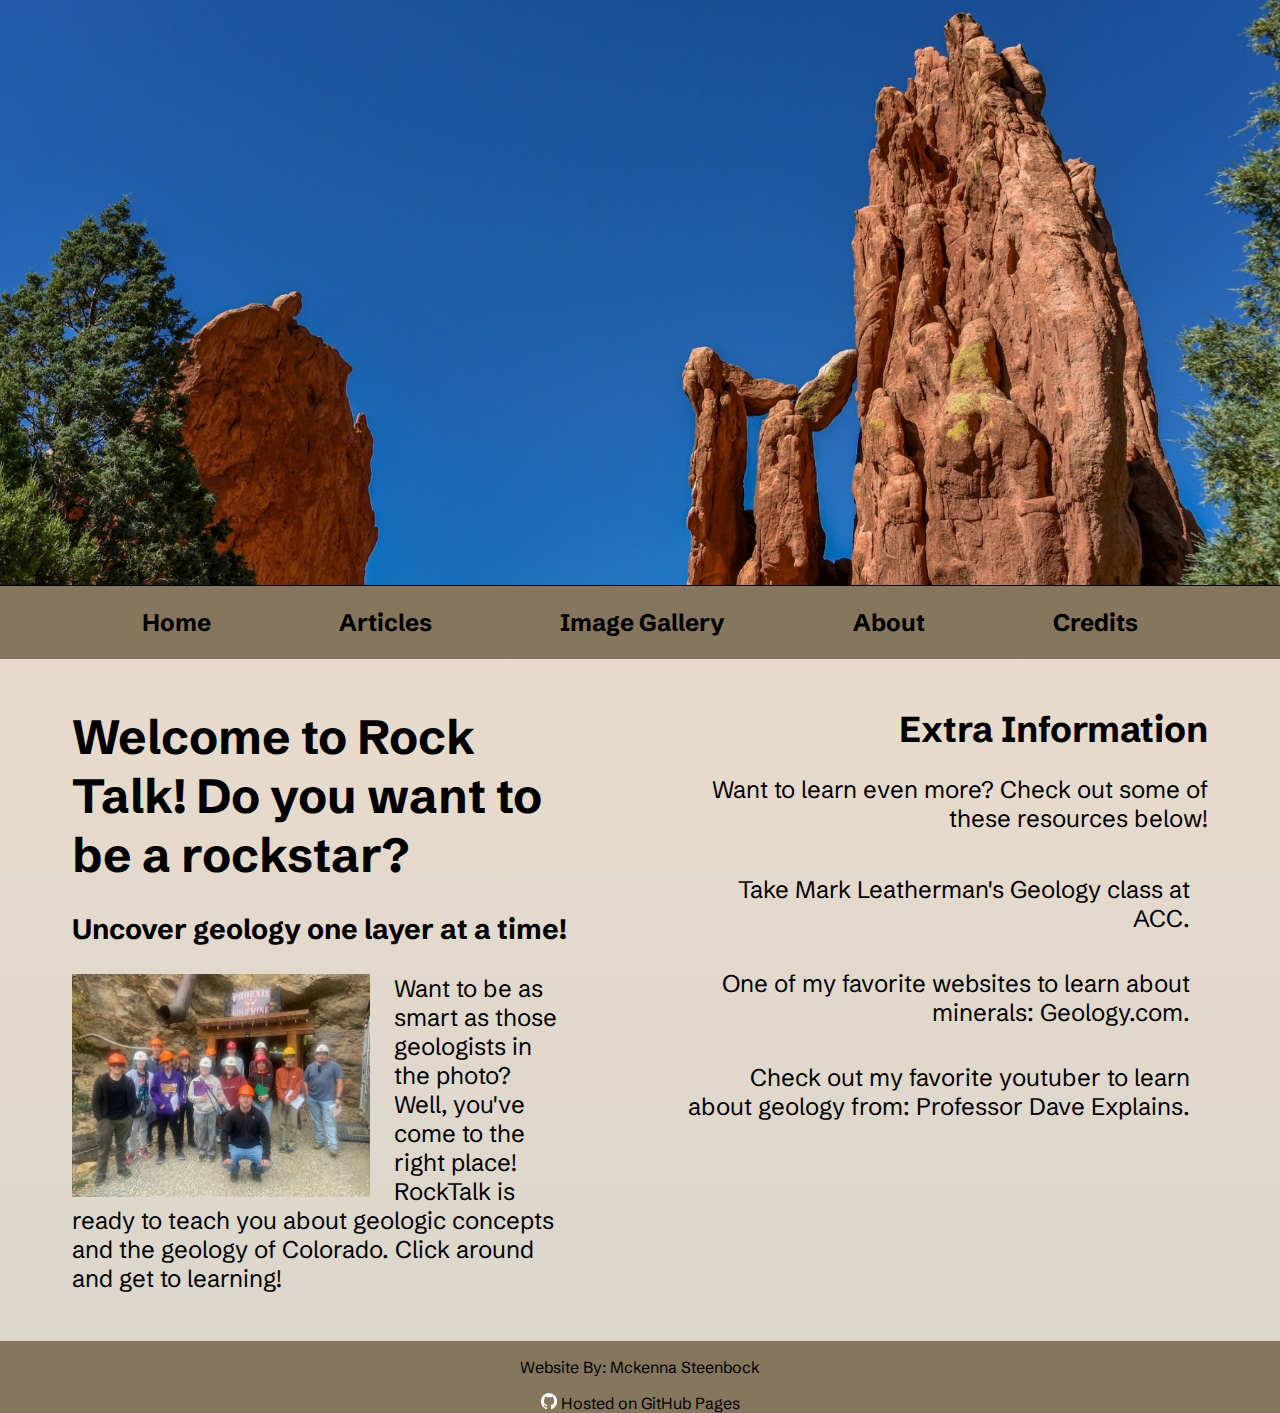
==== commit 04868f4a: "Fixed header across all pages, started on styling article two style and table." ====
--- a/index.html
+++ b/index.html
@@ -15,13 +15,15 @@
 <body>
 <div id="wrapper">
 
-    <header class="tab-desk">
-        <a href="index.html" class="tab-desk"><img src="images/hero-banner.jpg" alt="image of red rocks colorado"></a>
-    </header>
+    <header >
+        <div class="tab-desk">
+            <a href="index.html"><img src="images/hero-banner.jpg" alt="image of red rocks colorado"></a>
+        </div>
 
-    <header class="mobile">
-        <h1 class="sticky"><img src="images/rocktalk-mobile-left.png" alt="Rock Icon" class="mobile-icon"> Rock Talk <img src="images/rocktalk-mobile-right.png" alt="Rock Icon" class="mobile-icon"></h1>
-        <h4>Uncover geology one layer at a time!</h4>
+        <div class="mobile">
+            <h1 id="mobile-h1"><img src="images/rocktalk-mobile-left.png" alt="Rock Icon" class="mobile-icon"> Rock Talk <img src="images/rocktalk-mobile-right.png" alt="Rock Icon" class="mobile-icon"></h1>
+            <h4 id="mobile-h4">Uncover geology one layer at a time!</h4>
+        </div>
     </header>
 
     <nav class="mobile-nav">
--- a/css/styles.css
+++ b/css/styles.css
@@ -5,26 +5,24 @@
 
 }
 
-/*Style Rules Across All Viewports*/
-
-
-img, video, iframe {
-   max-width: 100%;
-   max-height: 100%;
-   display: block;
-}
-
-nav {
-    background-color: #86765E;
-}
-
-.article-preview p {
-    display: -webkit-box;
-    -webkit-box-orient: vertical;
-    overflow: hidden;
-    text-overflow: ellipsis;
-}
-
+    /*Style Rules Across All Viewports*/
+    img, video, iframe {
+        max-width: 100%;
+        max-height: 100%;
+        display: block;
+        border: none;
+    }
+
+    nav {
+        background-color: #86765E;
+    }
+
+    .article-preview p {
+        display: -webkit-box;
+        -webkit-box-orient: vertical;
+        overflow: hidden;
+        text-overflow: ellipsis;
+    }
 
 /* Media Query for Mobile Viewport and Property Cascading*/
     .mobile {
@@ -37,14 +35,14 @@
     }
 
     /*Style Rules for Mobile Header and Body Area*/
-    .mobile h1 {
+    #mobile-h1 {
         display: flex;
         font-size: 1.5em;
         align-items: center;
         justify-content: center;
         text-align: center;
         font-style: italic;
-        gap: 1em;
+        gap: 0.5em;
         padding: 1em;
 
         /*Sticky Position, had to use fixed because the actual sticky property would not scroll past h4 element.*/
@@ -54,10 +52,12 @@
         z-index: 10;
     }
 
-    .mobile h4 {
+    /*Turn into id?*/
+    #mobile-h4 {
         font-size: 1em;
         text-align: center;
-        margin-top: 5em;
+        height: 1em; /*Needs height and margin so the sticky h1 does not cover it.*/
+        margin-top: 4em;
     }
 
     .mobile-icon {
@@ -68,7 +68,8 @@
 
     body {
        background: linear-gradient(#f4dfcc, #dad6cc);
-   }
+       padding-top: 2em;
+    }
 
     /*Style Rules for Mobile Navigation Area*/
     .mobile-nav {
@@ -206,7 +207,7 @@
         border-top: 1px solid black;
     }
 
-    #article-one h1, #article-one-resources h3{
+    #article-one h1, #article-one-resources h2{
         font-weight: bold;
         font-family: "RocknRoll One", sans-serif;
         padding: 1em;
@@ -221,6 +222,16 @@
      #article-one-resources{
         padding-bottom: 1em;
     }
+
+    /*Style Rules for mobile article style 2*/
+    table,th, td, tr {
+        display: block;
+    }
+
+    thead, tbody {
+        display: none;
+    }
+
 
 
 /*Style Rules for Mobile About Page Classes*/
@@ -339,7 +350,16 @@
         width: 100%;
     }
 
-    /*Style Rules for Table Navigation Area*/
+    body {
+        margin: 0;
+        padding: 0;
+    }
+
+    /*Style Rules for Tablet Navigation Area*/
+    nav {
+        border-top: 1px solid black;
+    }
+
     nav ul {
         text-align: center;
         list-style-type: none;
@@ -455,6 +475,36 @@
         margin: .5em;
     }
 
+    /*Style rules for article two*/
+    caption {
+        font-family: "Schibsted Grotesk", sans-serif;
+        font-size: 1.5em;
+    }
+
+    table {
+        width: 90%;
+        border-collapse: collapse;
+        margin: 2em auto;
+        border: 3px solid black;
+        box-shadow: 10px 10px 8px black;
+        font-family: "Schibsted Grotesk", sans-serif;
+        font-size: 1.25em;
+    }
+
+    table, tr, th, td {
+        border-collapse: collapse;
+        padding: 1em;
+        text-align: center;
+    }
+
+    th, td {
+        border: 1px solid black;
+    }
+
+    tr:nth-child(odd){
+        background-color: #86765E70;
+    }
+
     /*Style Rules for Tablet Form and About Page Classes*/
     .about-me, .contact {
         font-family: "Schibsted Grotesk", sans-serif; /*Change*/
@@ -502,17 +552,23 @@
     .form-submit {
         background-color: #86765E;
     }
-
 }
 
 /* Media Query for Desktop Viewports */
 @media screen and (min-width: 1000px), print{
-    .mobile, .mobile-nav{
+    .mobile, .mobile-nav, .mobile header{
         display: none;
     }
     .tab-desk {
         display: block;
     }
+
+    /*Style Rules for average desktop header image*/
+
+    header img {
+        height: 65vh;
+    }
+
 
     /*Style Rules for Average Desktop Navigation Area*/
     nav li a {
@@ -646,9 +702,9 @@
     }
 
     /*Style Rules for Large Desktop Header Area*/
-    header img {
+   /* header img {
         height: 60vh;
-    }
+    }*/
 
     /*Style Rules for Large Desktop Navigation Area*/
     nav li a{
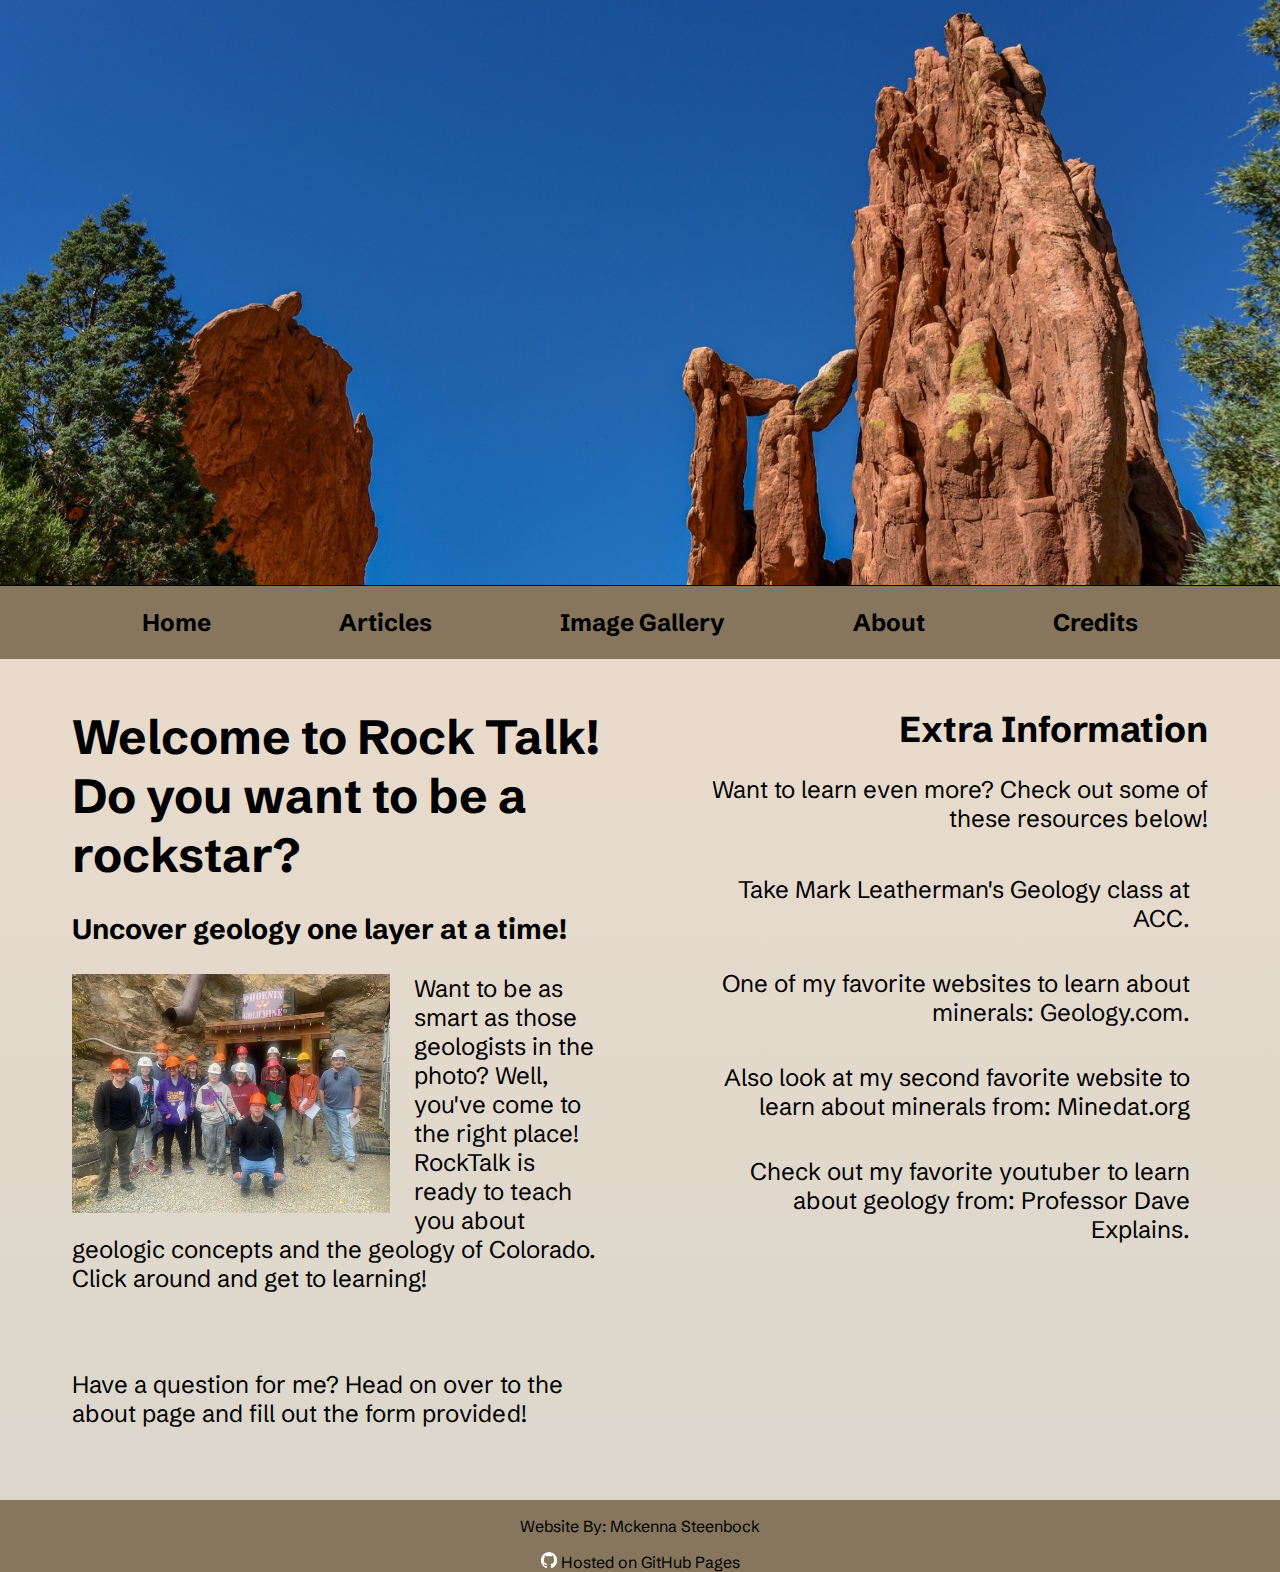
==== commit a78aa472: "Articles content filled in, most citations filled in, gallery content populated, quiz made for artic" ====
--- a/index.html
+++ b/index.html
@@ -61,6 +61,9 @@
                         Well, you've come to the right place! RockTalk is ready to teach
                         you about geologic concepts and the geology of Colorado.
                         Click around and get to learning!
+                    </p><br>
+                    <p>
+                        Have a question for me? Head on over to the about page and fill out the form provided!
                     </p>
                 </section>
 
@@ -71,9 +74,9 @@
                     <ul>
                         <li>Take Mark Leatherman's Geology class at ACC.</li>
                         <li>One of my favorite websites to learn about minerals: <a href="https://geology.com/" target="_blank">Geology.com</a>.</li>
+                        <li>Also look at my second favorite website to learn about minerals from: <a href="https://www.mindat.org/" target="_blank">Minedat.org</a></li>
                         <li>Check out my favorite youtuber to learn about geology from: <a href="https://youtube.com/playlist?list=PLybg94GvOJ9E5VK94UujanWk45qM8rQuz&feature=shared" target="_blank">Professor Dave Explains</a>.</li>
                     </ul>
-
                 </aside>
             </div>
 
--- a/css/styles.css
+++ b/css/styles.css
@@ -1,5 +1,5 @@
 /*CSS Reset*/
-body, header, main, nav, img, footer, h1, h2, ul, aside, form{
+body, header, main, nav, img, footer, h1, h2, ul, aside, form, figure, figcaption, section{
     margin: 0;
     padding: 0;
 
@@ -30,7 +30,7 @@
         font-family: "RocknRoll One", sans-serif;
     }
 
-    .tab-desk {
+    .tab-desk, .tab-desk-table {
         display: none;
     }
 
@@ -52,12 +52,11 @@
         z-index: 10;
     }
 
-    /*Turn into id?*/
     #mobile-h4 {
         font-size: 1em;
         text-align: center;
         height: 1em; /*Needs height and margin so the sticky h1 does not cover it.*/
-        margin-top: 4em;
+        margin-top: 5em;
     }
 
     .mobile-icon {
@@ -137,24 +136,24 @@
     }
 
     /*Style Rules for Mobile Article Selection Classes Articles Page Classes*/
-    .article-list {
+    #article-list {
         display: block;
         width: 75%;
         margin: 0 auto;
     }
 
-    .article-list a{
+    #article-list a{
         text-decoration: none;
         color: black;
     }
 
-    .article-list article {
+    #article-list article {
         border-bottom: 1px solid black;
         margin-bottom: 1em;
     }
 
     /*A lot of button mashing to get the mobile article list to have a top and bottom border*/
-    .article-list a:first-of-type article{
+    #article-list a:first-of-type article{
         border-top: 1px solid black;
     }
 
@@ -164,8 +163,7 @@
     }
 
     .article-preview img {
-        width: 0;
-        height: 0;
+        display: none;
     }
 
     .article-preview h2 {
@@ -180,56 +178,218 @@
         font-family: "Noto Serif", sans-serif;
         font-size: 1em;
         margin: 1em;
-        -webkit-line-clamp: 4;
+        -webkit-line-clamp: 3;
     }
 
     /*Style rules for article one on mobile view port.*/
-    #article-one, #article-one-resources p {
+    .article-style-one, .article-style-one-resources p {
         font-family: "Noto Serif", sans-serif;
-        font-size: 1.15em;
+        font-size: 1.25em;
         margin: 1.5em;
         line-height: 1.5em;
-        text-align: justify;
+        display: block;
+        text-align: center;
+    }
+
+
+    .article-style-one, .article-style-one-resources iframe {
+        width: 85%;
+        margin: 0 auto;
+        display: block;
+    }
+
+
+    .article-style-one p, .article-style-one-resources {
+        padding: 1em;
+    }
+
+    .article-style-one h1{
+        border-top: 1px solid black;
+    }
+
+    .article-style-one h1, .article-style-one-resources h2{
+        font-weight: bold;
+        font-family: "RocknRoll One", sans-serif;
+        padding: 1em;
+        text-align: center;
+    }
+
+    .article-style-one-resources {
+        padding-bottom: 1em;
+    }
+
+    .article-style-one-resources p {
+        text-align: center;
+    }
+
+    .article-style-one-resources iframe{
+        height: 20vh;
+        padding: 1em;
+    }
+
+    .article-style-one-resources a{
+        color: black;
+    }
+
+    /*Style rules for quiz on mobile viewport*/
+    #quiz-question p{
+        cursor: pointer;
+        text-align: center;
+        margin: 0 auto;
+    }
+
+    #quiz-answer {
+        font-weight: bold;
+        margin: 0 auto;
+        text-align: center;
+        width: 80%;
+        padding: 1em;
+    }
+    /*Style Rules for mobile article style 2*/
+
+    .article-style-two h1, .article-style-two h4, .article-style-two-resources h3, .article-style-two-resources figcaption {
+        font-family: "RocknRoll One", sans-serif;
+        font-weight: bold;
+        text-align: center;
+    }
+
+    .article-style-two h1{
+        padding-top: 1em;
+    }
+
+    .article-style-two, .article-style-two-resources {
+        font-family: "Noto Serif", sans-serif;
+        padding: 1em;
+    }
+
+    .article-style-two p, .article-style-two-resources ul {
+        text-align: center;
+    }
+
+    .article-style-two-resources ul {
+        list-style-type: none;
+        line-height: 2em;
+    }
+
+    .article-style-two-resources figure {
+        width: 75%;
+        margin: 0 auto;
+    }
+
+    .article-style-two-resources figcaption {
+        font-weight: 600;
+    }
+
+
+    /*Style rules for mobile table in article two style.*/
+    .mobile-table caption {
+        font-weight: bold;
+        border: 1px solid #615344;
+    }
+
+    .mobile-table table, .mobile-table caption, .mobile-table tbody, .mobile-table th, .mobile-table td, .mobile-table tr{
+        display: block;
+    }
+
+    .mobile-table table{
+        width: 90%;
+        margin: 1.5em auto;
+        font-family: "RocknRoll One", sans-serif;
+        border: 1px solid black;
+        text-align: center;
+        box-shadow: 5px 5px 3px #615344;
+    }
+
+    .mobile-table thead {
+        display: none;
+    }
+
+    .mobile-table th{
+        font-weight: bold;
+    }
+
+    .mobile-table td, .mobile-table tr {
+        padding: 0.5em;
+        border: 1px solid #615344;
+    }
+
+    .mobile-table tr td:nth-of-type(n+1){
         display: inline-block;
     }
 
-    #article-one img, #article-one-resources iframe {
-        width: 85%;
-        margin: 0 auto;
-        display: block;
-    }
-
-    #article-one p, #article-one-resources {
-        padding: 1.5em;
-    }
-
-    #article-one h1{
-        border-top: 1px solid black;
-    }
-
-    #article-one h1, #article-one-resources h2{
-        font-weight: bold;
-        font-family: "RocknRoll One", sans-serif;
-        padding: 1em;
-        text-align: center;
-    }
-
-    #article-one-resources iframe{
-        height: 20vh;
-        padding: 1em;
-    }
-
-     #article-one-resources{
+    .mobile-table td{
+        background-color: #86765E70;
+    }
+
+    .mobile-table tr td::before {
+        font-weight: bold;
+        display: block;
+        clear: both;
+    }
+
+    .mobile-table td:nth-of-type(1)::before {
+        content: "Collisional";
+        border-bottom: 1px solid #615344;
+    }
+
+    .mobile-table td:nth-of-type(2)::before {
+        content: "Volcanic";
+        border-bottom: 1px solid #615344;
+    }
+
+/*Style Rules for Mobile Gallery Page*/
+
+    #gallery-introduction{
+        display: block;
+        text-align: center;
+        width: 80%;
+        margin: 2em auto;
+        font-family: "RocknRoll One", sans-serif;
+    }
+
+    #gallery-introduction img{
+        max-width: 100%;
+        margin: 0 auto;
         padding-bottom: 1em;
-    }
-
-    /*Style Rules for mobile article style 2*/
-    table,th, td, tr {
-        display: block;
-    }
-
-    thead, tbody {
-        display: none;
+
+        box-shadow: 3px 3px 5px #615344;
+    }
+
+    #gallery-introduction figcaption {
+        padding-top: 1em;
+        font-family: "Noto Serif", sans-serif;
+        font-size: 1.25em;
+    }
+
+    .gallery-grid {
+        display: grid;
+        grid-template-columns: 1fr;
+        gap: 20px;
+        margin: 1.5em auto;
+    }
+
+    .gallery-figure{
+        width: 80%;
+        text-align: center;
+        margin: 0 auto;
+        padding-bottom: 2em;
+        font-family: "Noto Serif", sans-serif;
+        font-size: 1.25em;
+        border: 3px solid #86765E;
+        box-shadow: 5px 5px 3px #615344;
+    }
+
+    .gallery-figure img {
+        display: block;
+        margin: 0 auto;
+        max-width: 100%;
+    }
+
+    .gallery-figure figcaption{
+        padding-top: 1em;
+        font-family: "RocknRoll One", sans-serif;
+        font-weight: bold;
+        border-top: 3px solid #86765E;
     }
 
 
@@ -309,6 +469,42 @@
         justify-self: center;
     }
 
+    /*Style rules for mobile credits page*/
+    #credit-introduction{
+        display: block;
+        text-align: center;
+        margin: 0 auto;
+        padding: 2em;
+    }
+
+    .citation{
+        display: block;
+        margin: 0 auto;
+        padding: 2em 1em;
+    }
+
+    .citation a {
+        color: black;
+    }
+
+    #credit-introduction p, .citation ol{
+        font-family: "Noto Serif", sans-serif;
+        font-size: 1em;
+    }
+
+    .citation ol{
+        text-align: left;
+        padding-right: 15%;
+        line-height: 2em;
+        word-break-wrap: break-word;
+        overflow: auto;
+    }
+
+    #credit-introduction h1, .citation h2{
+        font-family: "RocknRoll One", sans-serif;
+        font-weight: bold;
+    }
+
     /*Style Rules for Footer Area*/
     footer {
         text-align: center;
@@ -338,10 +534,10 @@
 /* Media Query for Tablet Viewport */
 @media screen and (min-width: 620px), print{
 
-    .mobile, .mobile-nav{
+    .mobile, .mobile-nav, .mobile-table{
         display: none;
     }
-    .tab-desk {
+    .tab-desk, .tab-desk-table {
         display: block;
     }
 
@@ -350,6 +546,7 @@
         width: 100%;
     }
 
+    /*Extra CSS reset needed*/
     body {
         margin: 0;
         padding: 0;
@@ -384,12 +581,10 @@
     /*Style Rules for Tablet Homepage Class*/
     .home-content {
         font-size: 1.5em;
-       /* display: grid;
-        grid-template-columns: 2fr 1fr;
-        gap: 20px;*/
+        display: grid;
         columns: 2;
         column-gap: 2em;
-        column-width: 5rem;
+        column-width: 4em;
         padding: 1em 0;
         font-family: "Schibsted Grotesk", sans-serif; /*Change*/
     }
@@ -409,7 +604,7 @@
         text-align: center;
         padding: 0 2em 0 0;
         box-sizing: border-box;
-       /* grid-column: 2;*/
+        grid-column: 2;
     }
 
     .extra-information li {
@@ -422,77 +617,114 @@
     }
 
     /*Style Rules for Tablet Articles Page*/
-    .article-list {
+    #article-list {
         display: inline-block;
         width: 95%;
         margin: 0 1em;
     }
 
     .article-preview {
-        border: 1px solid black;
+        border: 2px solid #86765E;
         margin: 2em auto;
         padding: 0;
     }
 
     .article-preview h2 {
         font-family: "Schibsted Grotesk", sans-serif; /*Change*/
+        padding-top: 0.5em;
     }
 
     .article-preview p {
         font-size: 1em;
         font-family: "Schibsted Grotesk", sans-serif; /*Change*/
-        line-height: 2;
-        -webkit-line-clamp: 5;
+        line-height: 1.5;
+        -webkit-line-clamp: 4;
     }
 
     .article-preview img {
         float: left;
         display: block;
         width: 45%;
-        height: 45%;
+        height: auto;
         margin-right: 1em;
     }
 
     /*Style rules for article one for tablet view port*/
-    #article-one {
+    .article-style-one {
         font-family: "Schibsted Grotesk", sans-serif; /*Change*/
         font-size: 1.5em;
         line-height: 1.5;
-        margin: 2em;
-    }
-
-    #article-one h1{
+        margin: 0 auto;
+    }
+
+    .article-style-one h1{
         border-top: none;
     }
 
-    #article-one-resources iframe{
+    .article-style-one p{
+        text-align: left;
+    }
+
+    .article-style-one img {
+        margin: 0 auto;
+    }
+
+    .article-style-one-resources iframe{
         height: 30vh;
     }
 
-    #article-one-resources{
+    .article-style-one-resources {
         font-family: "Schibsted Grotesk", sans-serif; /*Change*/
         font-size: 1.25em;
         margin: .5em;
     }
 
-    /*Style rules for article two*/
+    /*Style rules for article style two for tablet viewport*/
+    .article-style-two, .article-style-two-resources, .tab-desk-table, .article-style-two h1, .article-style-two h4, .article-style-two-resources h3, .article-style-two-resources figcaption {
+        font-family: "Schibsted Grotesk", sans-serif;
+    }
+
+    .article-style-two, .article-style-two-resources {
+        font-size: 1.25em;
+    }
+
+    .article-style-two p {
+        text-align: left;
+        margin-left: 1em;
+    }
+
+    .article-style-two-resources figure {
+        margin: 1em auto;
+        display: block;
+    }
+
+    .article-style-two-resources figure img {
+        width: 100%;
+    }
+
+    .article-style-two-resources ul{
+        text-align: left;
+        line-height: 3em;
+        padding: 0 10%;
+    }
+
+    /*Style rules for table in article style two for tablet viewport*/
     caption {
-        font-family: "Schibsted Grotesk", sans-serif;
-        font-size: 1.5em;
+        font-size: 1.25em;
+        font-weight: bold;
+        padding-bottom: 1em;
     }
 
     table {
         width: 90%;
         border-collapse: collapse;
         margin: 2em auto;
-        border: 3px solid black;
-        box-shadow: 10px 10px 8px black;
-        font-family: "Schibsted Grotesk", sans-serif;
+        border: 3px solid #615344;
+        box-shadow: 10px 10px 8px #86765E;
         font-size: 1.25em;
     }
 
     table, tr, th, td {
-        border-collapse: collapse;
         padding: 1em;
         text-align: center;
     }
@@ -501,14 +733,44 @@
         border: 1px solid black;
     }
 
-    tr:nth-child(odd){
+    tr:nth-child(even), thead {
         background-color: #86765E70;
+    }
+
+    /*Style rules for gallery page in tablet viewport*/
+    #gallery-introduction{
+        width: 70%;
+        font-family: "Schibsted Grotesk", sans-serif;
+        padding-bottom: 2em;
+    }
+
+    #gallery-introduction img{
+        display: block;
+        width: 90%;
+        height: auto;
+        margin: 0 auto;
+    }
+
+    .gallery-grid {
+        width: 80%;
+        margin: 2em auto;
+    }
+
+    .gallery-figure{
+        width: 90%;
+        text-align: center;
+        margin: 1em auto;
+        font-family: "Schibsted Grotesk", sans-serif;
+    }
+
+    .gallery-figure img {
+        width: 100%;
     }
 
     /*Style Rules for Tablet Form and About Page Classes*/
     .about-me, .contact {
         font-family: "Schibsted Grotesk", sans-serif; /*Change*/
-        padding: 1em;
+        padding: 1em 2em;
     }
 
     .about-me h2, .contact h2,  .form-grid h2 {
@@ -552,6 +814,33 @@
     .form-submit {
         background-color: #86765E;
     }
+
+    /*Style rules for tablet credits page*/
+    #credit-introduction h1, #credit-introduction p{
+        font-family: "Schibsted Grotesk", sans-serif;
+    }
+
+    .citation {
+        margin: 1em auto;
+        padding-left: 10%;
+    }
+
+    .citation ol {
+        line-height: 3em;
+    }
+
+    .citation a{
+        color: black;
+    }
+
+    .citation ol, .citation h2{
+        font-family: "Schibsted Grotesk", sans-serif;
+        text-align: left;
+    }
+
+    #credit-introduction p, .citation ol{
+        font-size: 1.5em;
+    }
 }
 
 /* Media Query for Desktop Viewports */
@@ -564,11 +853,9 @@
     }
 
     /*Style Rules for average desktop header image*/
-
     header img {
         height: 65vh;
     }
-
 
     /*Style Rules for Average Desktop Navigation Area*/
     nav li a {
@@ -580,19 +867,15 @@
         background: #CCAC7DFF;
         transform: scale(1.12);
         font-style: italic;
+        text-shadow: 2px 2px 4px #86765E;
     }
 
     .home-content {
         margin: 1em;
-        column-width: 10rem;
     }
 
     .home-content a:hover {
         color: white;
-    }
-
-    .welcome-information {
-        text-align: left;
     }
 
     .welcome-information img {
@@ -610,19 +893,18 @@
     }
 
     /*Style Rules for Average Desktop Articles Page*/
-    .article-list{
+    #article-list{
         margin: 2em;
     }
 
     .article-preview p{
         line-height: 2;
         font-size: 1.5em;
-        -webkit-line-clamp: 8;
-    }
-
-    .article-preview img{
+        -webkit-line-clamp: 6;
+    }
+
+    .article-preview img {
         width: 35%;
-        height: 35%;
     }
 
     .article-preview:hover {
@@ -631,30 +913,76 @@
     }
 
     /*Style rules for article one page desktop view port.*/
-    #article-one img {
+    .article-style-one img {
         float: left;
+        width: 40%;
+        padding-right: 2em;
+        padding-top: 1em;
+    }
+
+    .article-style-one-resources iframe{
         width: 30%;
-        padding-right: 2em;
-    }
-
-    #article-one-resources iframe{
-        width: 35%;
         height: 40vh;
         float: left;
         margin: 1em 3em;
     }
 
-    #article-one-resources p{
+    .article-style-one-resources p{
         float: right;
         text-align: right;
-        margin: 2em;
+        margin: 1.5em;
+        padding-right: 5%;
         font-size: 1em;
     }
 
+    .article-style-one-resources a{
+        text-decoration: none;
+    }
+
+    .article-style-one-resources a:hover{
+        color: white;
+    }
+
+
+    /*Article style two classes for desktop viewport*/
+    #desk-article-column {
+        display: grid;
+        grid-template-columns: 2fr 1fr;
+        gap: 20px;
+    }
+
+    .article-style-two-resources {
+        margin-top: 2em;
+    }
+
+    .article-style-two, .article-style-two-resources {
+        font-size: 1.5em;
+    }
+
+    .article-style-two p {
+        padding: 1em;
+        margin-left: 2em;
+    }
+
+    /*Style rules for average desktop image gallery*/
+    #gallery-introduction img{
+        width: 75%;
+    }
+
+    .gallery-grid {
+        grid-template-columns: 1fr 1fr 1fr;
+        gap: 30px;
+    }
+
+    .gallery-figure{
+        width: 90%;
+        margin: 2em auto;
+        font-family: "Schibsted Grotesk", sans-serif;
+    }
 
     /*Style Rules for Average Desktop About Page Classes*/
-    .about-me {
-        text-align: left;
+    .about-me img{
+        max-width: 60%;
     }
 
     .contact a:hover{
@@ -666,6 +994,7 @@
     }
 
     .form-grid form{
+        padding-top: 1em;
         display: grid;
         grid-template-columns: 1fr 1fr;
         gap: 35px;
@@ -689,6 +1018,18 @@
         background-color: #CCAC7DFF;
     }
 
+    /*Style rules for average desktop credits page*/
+    .citation {
+        padding-left: 20%;
+    }
+
+    .citation a{
+        text-decoration: none;
+    }
+
+    .citation a:hover{
+        color: white;
+    }
 
 }
 
@@ -701,10 +1042,6 @@
         display: block;
     }
 
-    /*Style Rules for Large Desktop Header Area*/
-   /* header img {
-        height: 60vh;
-    }*/
 
     /*Style Rules for Large Desktop Navigation Area*/
     nav li a{
@@ -724,15 +1061,35 @@
 
     .article-preview p{
         line-height: 2.5;
-        -webkit-line-clamp: 10;
-    }
-
-    .article-preview img{
-        width: 20%;
-        height: 20%;
-    }
+        -webkit-line-clamp: 8;
+    }
+
+    /*Style rules for quiz on article three for desktop viewport*/
+    #quiz-answer {
+        width: 40%;
+    }
+
+
+    /*Style rules for large desktop viewport for gallery page.*/
+    #gallery-introduction {
+        padding-top: 1em;
+    }
+
+    #gallery-introduction img{
+        width: 45%;
+    }
+
 
     /*Style Rules for Large Desktop About Page Classes*/
+    .about-me img{
+        width: 30%;
+        height: 30%;
+    }
+
+    /*Style rules for large desktop credits page*/
+    .citation {
+        padding-left: 30%;
+    }
 
 
 }
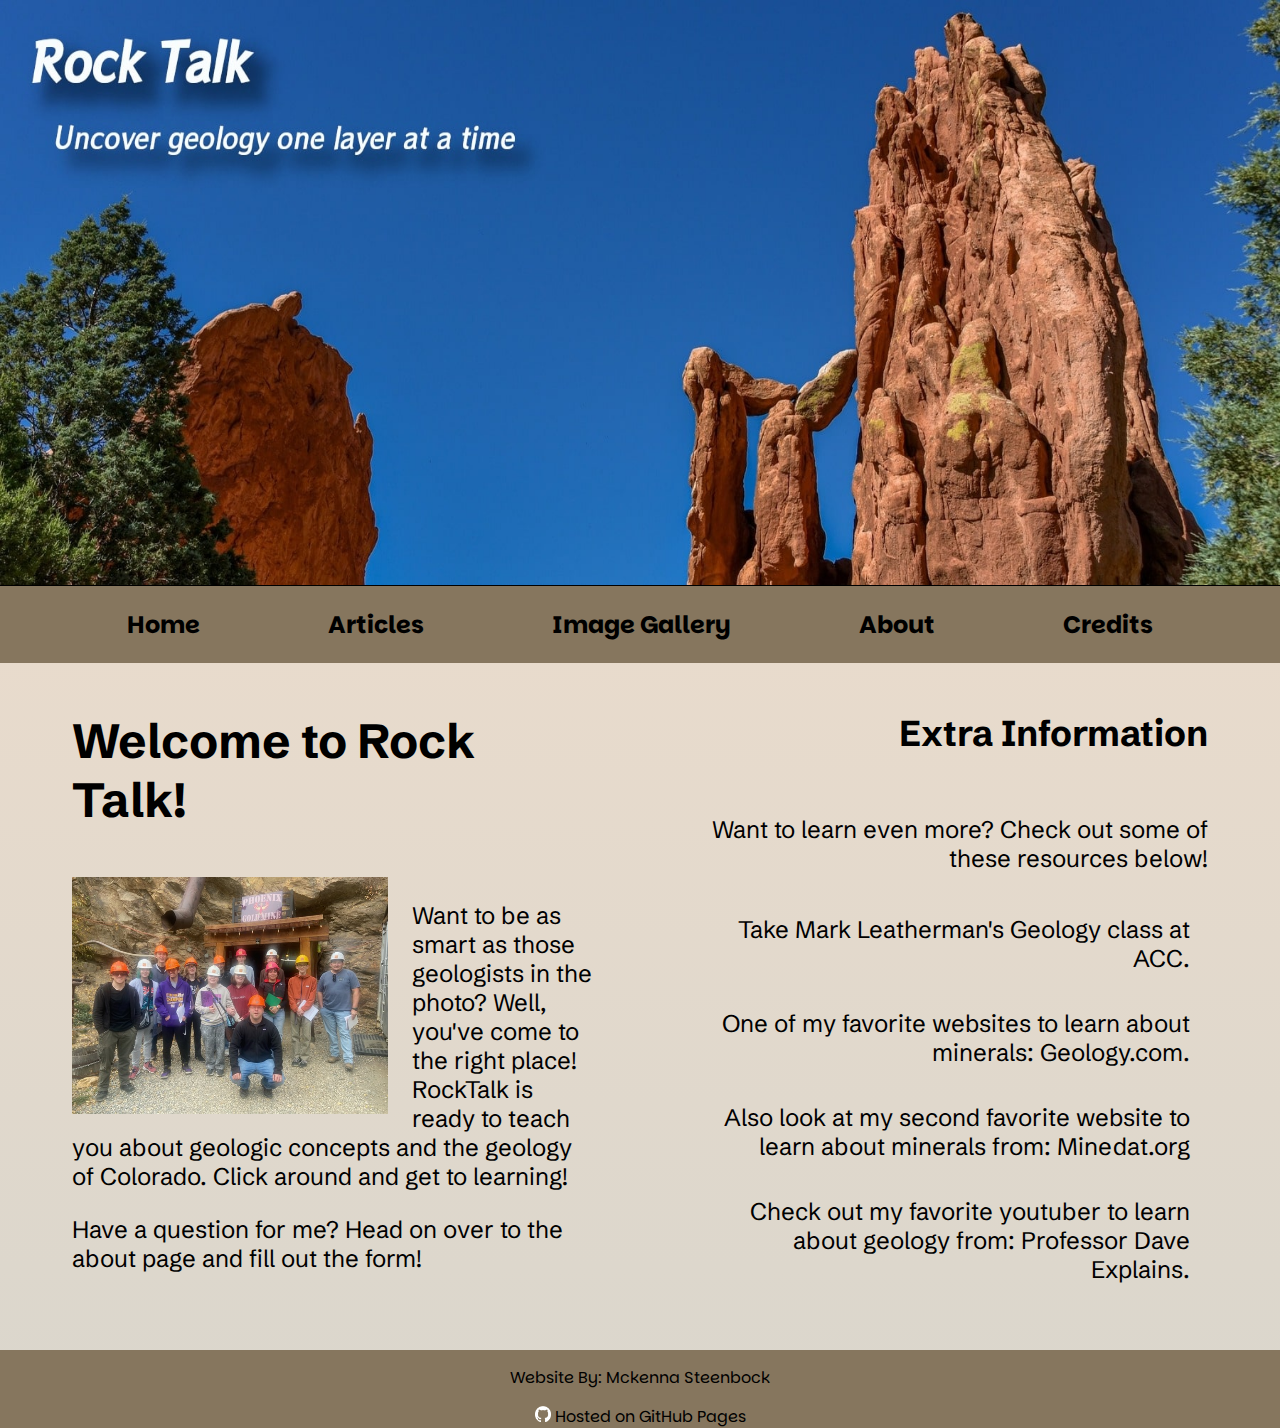
==== commit fa02f3e0: "Style fixes, added a few things missed in the rubric.Credits populated and images too." ====
--- a/index.html
+++ b/index.html
@@ -1,11 +1,13 @@
+<!--Author: Mckenna Steenbock-->
 <!DOCTYPE html>
 <html lang="en">
 <head>
     <meta charset="UTF-8">
     <title>Rock Talk: Home</title>
     <meta name="viewport" content="width=device-width, initial-scale=1">
+    <meta name="description" content="Rock Talk is the place to learn about geology and our natural world.">
     <link rel="stylesheet" href="css/styles.css">
-    <link href="https://fonts.googleapis.com/css2?family=Notable&family=Noto+Serif:ital,wght@0,100..900;1,100..900&family=RocknRoll+One&family=Schibsted+Grotesk:ital,wght@0,400..900;1,400..900&display=swap" rel="stylesheet">
+    <link href="https://fonts.googleapis.com/css2?family=Noto+Serif:ital,wght@0,100..900;1,100..900&family=Parkinsans:wght@300..800&family=RocknRoll+One&family=Schibsted+Grotesk:ital,wght@0,400..900;1,400..900&display=swap" rel="stylesheet">
     <link rel="shortcut icon" href="images/stone-favicon-shortcut.png" type="image/png">
     <link rel="icon" href="images/stone-favicon-32.png" type="image/png" sizes="32x32">
     <link rel="apple-touch-icon" href="images/stone-favicon-apple.png" type="image/png" sizes="180x180">
@@ -14,18 +16,20 @@
 
 <body>
 <div id="wrapper">
-
-    <header >
+    <header>
+        <!--Header div for all viewports excluding mobile.-->
         <div class="tab-desk">
             <a href="index.html"><img src="images/hero-banner.jpg" alt="image of red rocks colorado"></a>
         </div>
 
+        <!--Header div for mobile viewport.-->
         <div class="mobile">
             <h1 id="mobile-h1"><img src="images/rocktalk-mobile-left.png" alt="Rock Icon" class="mobile-icon"> Rock Talk <img src="images/rocktalk-mobile-right.png" alt="Rock Icon" class="mobile-icon"></h1>
             <h4 id="mobile-h4">Uncover geology one layer at a time!</h4>
         </div>
     </header>
 
+    <!--Navigation bar for mobile viewport.-->
     <nav class="mobile-nav">
         <div id="nav-links-mobile">
             <a href="index.html">Home</a>
@@ -40,6 +44,7 @@
         </a>
     </nav>
 
+    <!--Navigation bar for all other viewports.-->
     <nav class="tab-desk">
         <ul>
             <li><a href="index.html">Home</a></li>
@@ -50,24 +55,23 @@
         </ul>
     </nav>
 
+    <!--Contains the columns with information about the website and additional content.-->
     <main>
             <div class="home-content">
                 <section class="welcome-information">
-                    <h1>Welcome to Rock Talk! Do you want to be a rockstar?</h1>
-                    <h3 class="tab-desk">Uncover geology one layer at a time!</h3>
+                    <h1>Welcome to Rock Talk!</h1>
                     <img src="images/field-trip-photo.jpeg" alt="People in front of a mine">
                     <p>
                         Want to be as smart as those geologists in the photo?
                         Well, you've come to the right place! RockTalk is ready to teach
                         you about geologic concepts and the geology of Colorado.
                         Click around and get to learning!
-                    </p><br>
+                    </p>
                     <p>
-                        Have a question for me? Head on over to the about page and fill out the form provided!
+                        Have a question for me? Head on over to the about page and fill out the form!
                     </p>
                 </section>
 
-                <!--Make a list-->
                 <aside class="extra-information">
                     <h2>Extra Information</h2>
                     <p>Want to learn even more? Check out some of these resources below!</p>
@@ -79,9 +83,9 @@
                     </ul>
                 </aside>
             </div>
-
         </main>
 
+        <!--Footer across all viewports.-->
         <footer>
             <p>Website By: <a href="mailto:msteenbock@student.cccs.edu">Mckenna Steenbock</a></p>
             <a href="https://pages.github.com/" target="_blank"><img src="images/github-mark-white.png" alt="GitHub Logo"> Hosted on GitHub Pages </a>
--- a/css/styles.css
+++ b/css/styles.css
@@ -1,11 +1,15 @@
+/*
+    Author: Mckenna Steenbock
+*/
+
 /*CSS Reset*/
-body, header, main, nav, img, footer, h1, h2, ul, aside, form, figure, figcaption, section{
-    margin: 0;
-    padding: 0;
-
-}
-
-    /*Style Rules Across All Viewports*/
+    body, header, main, nav, img, footer, h1, h2, ul, aside, form, figure, figcaption, section{
+        margin: 0;
+        padding: 0;
+
+    }
+
+/*Style rules across all viewports.*/
     img, video, iframe {
         max-width: 100%;
         max-height: 100%;
@@ -24,7 +28,39 @@
         text-overflow: ellipsis;
     }
 
-/* Media Query for Mobile Viewport and Property Cascading*/
+    /*Style rules for the background color across all viewports.*/
+    body {
+        background: linear-gradient(#f4dfcc, #dad6cc);
+        padding-top: 2em;
+    }
+
+/*Style Rules for footer area across all viewports.*/
+    footer {
+        text-align: center;
+        font-size: 1em;
+        background-color: #86765E;
+        width: 100%;
+        height: 15%;
+        overflow: auto;
+    }
+
+    footer a, footer p{
+        font-family: "Parkinsans", sans-serif;
+        text-decoration: none;
+        color: black;
+    }
+
+    footer a:hover {
+        color: white;
+    }
+
+    footer img {
+        display: inline-block;
+        width: 1em;
+        height: 1em;
+    }
+
+/* Media query for mobile viewport and property cascading.*/
     .mobile {
         display: block;
         font-family: "RocknRoll One", sans-serif;
@@ -34,7 +70,7 @@
         display: none;
     }
 
-    /*Style Rules for Mobile Header and Body Area*/
+    /*Style rules for mobile header and body area across all viewports.*/
     #mobile-h1 {
         display: flex;
         font-size: 1.5em;
@@ -64,13 +100,7 @@
         height: auto;
     }
 
-
-    body {
-       background: linear-gradient(#f4dfcc, #dad6cc);
-       padding-top: 2em;
-    }
-
-    /*Style Rules for Mobile Navigation Area*/
+    /*Style Rules for navigation area on mobile viewport.*/
     .mobile-nav {
         background-color: #86765E;
     }
@@ -110,7 +140,7 @@
         display: none;
     }
 
-    /*Style Rules for Mobile Homepage Classes*/
+    /*Style rules for home page on mobile viewport.*/
     .home-content {
         font-family: "Noto Serif", sans-serif;
         font-size: 1em;
@@ -135,7 +165,7 @@
         color: inherit;
     }
 
-    /*Style Rules for Mobile Article Selection Classes Articles Page Classes*/
+    /*Style rules for article selection page on mobile viewport.*/
     #article-list {
         display: block;
         width: 75%;
@@ -181,7 +211,7 @@
         -webkit-line-clamp: 3;
     }
 
-    /*Style rules for article one on mobile view port.*/
+    /*Style rules for article style one on mobile view port.*/
     .article-style-one, .article-style-one-resources p {
         font-family: "Noto Serif", sans-serif;
         font-size: 1.25em;
@@ -191,14 +221,12 @@
         text-align: center;
     }
 
-
     .article-style-one, .article-style-one-resources iframe {
         width: 85%;
         margin: 0 auto;
         display: block;
     }
 
-
     .article-style-one p, .article-style-one-resources {
         padding: 1em;
     }
@@ -207,6 +235,10 @@
         border-top: 1px solid black;
     }
 
+    .article-style-one figcaption {
+        font-weight: bold;
+    }
+
     .article-style-one h1, .article-style-one-resources h2{
         font-weight: bold;
         font-family: "RocknRoll One", sans-serif;
@@ -231,7 +263,7 @@
         color: black;
     }
 
-    /*Style rules for quiz on mobile viewport*/
+    /*Style rules for quiz on mobile viewport.*/
     #quiz-question p{
         cursor: pointer;
         text-align: center;
@@ -245,8 +277,8 @@
         width: 80%;
         padding: 1em;
     }
-    /*Style Rules for mobile article style 2*/
-
+
+    /*Style rules for article style two on mobile viewport.*/
     .article-style-two h1, .article-style-two h4, .article-style-two-resources h3, .article-style-two-resources figcaption {
         font-family: "RocknRoll One", sans-serif;
         font-weight: bold;
@@ -271,6 +303,10 @@
         line-height: 2em;
     }
 
+    .article-style-two-resources a{
+        color: black;
+    }
+
     .article-style-two-resources figure {
         width: 75%;
         margin: 0 auto;
@@ -278,10 +314,11 @@
 
     .article-style-two-resources figcaption {
         font-weight: 600;
-    }
-
-
-    /*Style rules for mobile table in article two style.*/
+        padding-top: 1em;
+    }
+
+
+    /*Style rules for tables on mobile viewport.*/
     .mobile-table caption {
         font-weight: bold;
         border: 1px solid #615344;
@@ -337,8 +374,7 @@
         border-bottom: 1px solid #615344;
     }
 
-/*Style Rules for Mobile Gallery Page*/
-
+    /*Style rules for gallery page on mobile viewport.*/
     #gallery-introduction{
         display: block;
         text-align: center;
@@ -347,11 +383,13 @@
         font-family: "RocknRoll One", sans-serif;
     }
 
+    #gallery-introduction h1{
+        padding-bottom: 1em;
+    }
+
     #gallery-introduction img{
         max-width: 100%;
         margin: 0 auto;
-        padding-bottom: 1em;
-
         box-shadow: 3px 3px 5px #615344;
     }
 
@@ -375,8 +413,12 @@
         padding-bottom: 2em;
         font-family: "Noto Serif", sans-serif;
         font-size: 1.25em;
-        border: 3px solid #86765E;
+        border: 1.5px solid #86765E;
         box-shadow: 5px 5px 3px #615344;
+    }
+
+    .gallery-figure figure, .gallery-figure figcaption {
+        border: none;
     }
 
     .gallery-figure img {
@@ -392,10 +434,11 @@
         border-top: 3px solid #86765E;
     }
 
-
-
-/*Style Rules for Mobile About Page Classes*/
-
+    .gallery-figure p {
+        line-height: 1.75;
+    }
+
+    /*Style rules for about page on mobile viewport.*/
     .about-me, .contact {
         display: block;
         text-align: center;
@@ -411,14 +454,15 @@
     .about-me img {
         width: 80%;
         margin: 2em auto;
+        border-radius: 30%;
     }
 
     .contact a{
         text-decoration: none;
-        color: #86765E;
-    }
-
-    /*Style Rules For Question Form*/
+        color: #605443;
+    }
+
+    /*Style rules for the question form.*/
     .form-grid {
         display: block;
         gap: 2em;
@@ -469,7 +513,7 @@
         justify-self: center;
     }
 
-    /*Style rules for mobile credits page*/
+    /*Style rules for credits page on mobile viewport.*/
     #credit-introduction{
         display: block;
         text-align: center;
@@ -496,7 +540,6 @@
         text-align: left;
         padding-right: 15%;
         line-height: 2em;
-        word-break-wrap: break-word;
         overflow: auto;
     }
 
@@ -505,32 +548,6 @@
         font-weight: bold;
     }
 
-    /*Style Rules for Footer Area*/
-    footer {
-        text-align: center;
-        font-size: 1em;
-        background-color: #86765E;
-        width: 100%;
-        height: 15%; /*Chose to condense the height of the footer*/
-        overflow: auto;
-    }
-
-    footer a, footer p{
-        font-family: "Schibsted Grotesk", sans-serif;
-        text-decoration: none;
-        color: black;
-    }
-
-    footer a:hover {
-        color: white;
-    }
-
-    footer img {
-        display: inline-block;
-        width: 1em;
-        height: 1em;
-    }
-
 /* Media Query for Tablet Viewport */
 @media screen and (min-width: 620px), print{
 
@@ -541,18 +558,18 @@
         display: block;
     }
 
-    /*Style Rules for Tablet Header Area*/
+    /*Style rules for header area on tablet viewports and above.*/
     header img {
         width: 100%;
     }
 
-    /*Extra CSS reset needed*/
+    /*Extra CSS reset needed for tablet viewports and above.*/
     body {
         margin: 0;
         padding: 0;
     }
 
-    /*Style Rules for Tablet Navigation Area*/
+    /*Style rules for navigation area on tablet and above viewports.*/
     nav {
         border-top: 1px solid black;
     }
@@ -561,7 +578,7 @@
         text-align: center;
         list-style-type: none;
         margin: 0;
-        font-family: "Schibsted Grotesk", sans-serif;
+        font-family: "Parkinsans", sans-serif;
     }
 
     nav li {
@@ -578,7 +595,7 @@
         color: black;
     }
 
-    /*Style Rules for Tablet Homepage Class*/
+    /*Style rules for home page on tablet viewports and above.*/
     .home-content {
         font-size: 1.5em;
         display: grid;
@@ -586,11 +603,12 @@
         column-gap: 2em;
         column-width: 4em;
         padding: 1em 0;
-        font-family: "Schibsted Grotesk", sans-serif; /*Change*/
+        font-family: "Schibsted Grotesk", sans-serif;
     }
 
     .welcome-information h1, .extra-information h2 {
-        font-family: "Schibsted Grotesk", sans-serif; /*Change*/
+        font-family: "Schibsted Grotesk", sans-serif;
+        padding-bottom: 1em;
     }
 
     .welcome-information {
@@ -616,7 +634,7 @@
         break-inside: avoid;
     }
 
-    /*Style Rules for Tablet Articles Page*/
+    /*Style rules for article list page on tablet viewports and above */
     #article-list {
         display: inline-block;
         width: 95%;
@@ -630,13 +648,13 @@
     }
 
     .article-preview h2 {
-        font-family: "Schibsted Grotesk", sans-serif; /*Change*/
+        font-family: "Schibsted Grotesk", sans-serif;
         padding-top: 0.5em;
     }
 
     .article-preview p {
         font-size: 1em;
-        font-family: "Schibsted Grotesk", sans-serif; /*Change*/
+        font-family: "Schibsted Grotesk", sans-serif;
         line-height: 1.5;
         -webkit-line-clamp: 4;
     }
@@ -644,14 +662,14 @@
     .article-preview img {
         float: left;
         display: block;
-        width: 45%;
+        width: 50%;
         height: auto;
         margin-right: 1em;
     }
 
-    /*Style rules for article one for tablet view port*/
+    /*Style rules for article style one on tablet viewports and above*/
     .article-style-one {
-        font-family: "Schibsted Grotesk", sans-serif; /*Change*/
+        font-family: "Schibsted Grotesk", sans-serif;
         font-size: 1.5em;
         line-height: 1.5;
         margin: 0 auto;
@@ -665,8 +683,13 @@
         text-align: left;
     }
 
-    .article-style-one img {
-        margin: 0 auto;
+    .article-style-one img{
+        margin: 0 auto;
+    }
+
+    .article-style-one figure {
+        text-align: center;
+        display: block;
     }
 
     .article-style-one-resources iframe{
@@ -674,12 +697,13 @@
     }
 
     .article-style-one-resources {
-        font-family: "Schibsted Grotesk", sans-serif; /*Change*/
+        font-family: "Schibsted Grotesk", sans-serif;
         font-size: 1.25em;
         margin: .5em;
-    }
-
-    /*Style rules for article style two for tablet viewport*/
+        overflow: auto;
+    }
+
+    /*Style rules for article style two on tablet viewports and above.*/
     .article-style-two, .article-style-two-resources, .tab-desk-table, .article-style-two h1, .article-style-two h4, .article-style-two-resources h3, .article-style-two-resources figcaption {
         font-family: "Schibsted Grotesk", sans-serif;
     }
@@ -691,6 +715,7 @@
     .article-style-two p {
         text-align: left;
         margin-left: 1em;
+        line-height: 1.5;
     }
 
     .article-style-two-resources figure {
@@ -708,7 +733,7 @@
         padding: 0 10%;
     }
 
-    /*Style rules for table in article style two for tablet viewport*/
+    /*Style rules for table on tablet viewport and above.*/
     caption {
         font-size: 1.25em;
         font-weight: bold;
@@ -737,7 +762,7 @@
         background-color: #86765E70;
     }
 
-    /*Style rules for gallery page in tablet viewport*/
+    /*Style rules for gallery page on tablet viewport and above.*/
     #gallery-introduction{
         width: 70%;
         font-family: "Schibsted Grotesk", sans-serif;
@@ -747,8 +772,6 @@
     #gallery-introduction img{
         display: block;
         width: 90%;
-        height: auto;
-        margin: 0 auto;
     }
 
     .gallery-grid {
@@ -761,28 +784,42 @@
         text-align: center;
         margin: 1em auto;
         font-family: "Schibsted Grotesk", sans-serif;
+        border: 3px solid #86765E;
+        box-shadow: 8px 8px 5px #615344;
     }
 
     .gallery-figure img {
         width: 100%;
     }
 
-    /*Style Rules for Tablet Form and About Page Classes*/
+
+    /*Style rules for about page on tablet viewports and above.*/
     .about-me, .contact {
-        font-family: "Schibsted Grotesk", sans-serif; /*Change*/
+        font-family: "Schibsted Grotesk", sans-serif;
         padding: 1em 2em;
     }
 
     .about-me h2, .contact h2,  .form-grid h2 {
-        font-family: "Schibsted Grotesk", sans-serif; /*Change*/
+        font-family: "Schibsted Grotesk", sans-serif;
     }
 
     .about-me{
-        margin-top: 1.5em;
+        padding-top: 2em;
+        font-size: 1.5em;
+        width: 70%;
+        margin: 0 auto;
+    }
+
+    .contact {
+        font-size: 1.5em;
+    }
+
+    .about-me img{
+        max-width: 50%;
     }
 
     .form-grid {
-        font-family: "Schibsted Grotesk", sans-serif; /*Change*/
+        font-family: "Schibsted Grotesk", sans-serif;
         width: 90%;
     }
 
@@ -797,7 +834,7 @@
     }
 
     fieldset legend, fieldset p{
-        font-family: "Schibsted Grotesk", sans-serif; /*Change*/
+        font-family: "Schibsted Grotesk", sans-serif;
         font-weight: bold;
         text-align: center;
         font-size: 1.25em;
@@ -815,7 +852,7 @@
         background-color: #86765E;
     }
 
-    /*Style rules for tablet credits page*/
+    /*Style rules for credits page on tablet viewport and above.*/
     #credit-introduction h1, #credit-introduction p{
         font-family: "Schibsted Grotesk", sans-serif;
     }
@@ -845,6 +882,7 @@
 
 /* Media Query for Desktop Viewports */
 @media screen and (min-width: 1000px), print{
+
     .mobile, .mobile-nav, .mobile header{
         display: none;
     }
@@ -852,12 +890,12 @@
         display: block;
     }
 
-    /*Style Rules for average desktop header image*/
+    /*Style Style rules header on average desktop viewports.*/
     header img {
         height: 65vh;
     }
 
-    /*Style Rules for Average Desktop Navigation Area*/
+    /*Style rules for navigation bar on average desktop viewports.*/
     nav li a {
         padding: .75em 2.25em;
         font-size: 1.5em;
@@ -892,19 +930,20 @@
         text-decoration: none;
     }
 
-    /*Style Rules for Average Desktop Articles Page*/
+    /*Style rules for article list page on average desktop viewports.*/
     #article-list{
         margin: 2em;
     }
 
     .article-preview p{
         line-height: 2;
-        font-size: 1.5em;
+        font-size: 1.25em;
         -webkit-line-clamp: 6;
     }
 
     .article-preview img {
-        width: 35%;
+        max-width: 35%;
+        height: 100%;
     }
 
     .article-preview:hover {
@@ -912,12 +951,11 @@
         transform: scale(1.002);
     }
 
-    /*Style rules for article one page desktop view port.*/
-    .article-style-one img {
+    /*Style rules for article style one on average desktop viewports.*/
+    .article-style-one figure {
         float: left;
         width: 40%;
-        padding-right: 2em;
-        padding-top: 1em;
+        padding: 1em 2em 2em 0;
     }
 
     .article-style-one-resources iframe{
@@ -930,8 +968,11 @@
     .article-style-one-resources p{
         float: right;
         text-align: right;
-        margin: 1.5em;
+        margin: 0 auto;
+        width: 40%;
         padding-right: 5%;
+        padding-left: 2em;
+        padding-top: 1em;
         font-size: 1em;
     }
 
@@ -943,8 +984,7 @@
         color: white;
     }
 
-
-    /*Article style two classes for desktop viewport*/
+    /*Style rules for article style two on average desktop viewports.*/
     #desk-article-column {
         display: grid;
         grid-template-columns: 2fr 1fr;
@@ -964,7 +1004,15 @@
         margin-left: 2em;
     }
 
-    /*Style rules for average desktop image gallery*/
+    .article-style-two-resources a{
+        text-decoration: none;
+    }
+
+    .article-style-two-resources a:hover{
+        color: white;
+    }
+
+    /*Style rules for image gallery page on average desktop viewports.*/
     #gallery-introduction img{
         width: 75%;
     }
@@ -980,9 +1028,9 @@
         font-family: "Schibsted Grotesk", sans-serif;
     }
 
-    /*Style Rules for Average Desktop About Page Classes*/
+    /*Style rules for about page on average desktop viewports.*/
     .about-me img{
-        max-width: 60%;
+        width: 35%;
     }
 
     .contact a:hover{
@@ -1011,14 +1059,13 @@
 
     .form-submit {
         grid-column: 1 / span 3;
-
     }
 
     .form-submit:hover {
         background-color: #CCAC7DFF;
     }
 
-    /*Style rules for average desktop credits page*/
+    /*Style rules for credits page on average desktop viewports.*/
     .citation {
         padding-left: 20%;
     }
@@ -1030,11 +1077,11 @@
     .citation a:hover{
         color: white;
     }
-
 }
 
 /* Media Query for Large Desktop Viewports */
 @media screen and (min-width: 1921px), print {
+
     .mobile, .mobile-nav{
         display: none;
     }
@@ -1042,19 +1089,18 @@
         display: block;
     }
 
-
-    /*Style Rules for Large Desktop Navigation Area*/
+    /*Style rules for navigation bar on large desktop viewports.*/
     nav li a{
         padding: .5em 5em;
         font-size: 1.75em;
     }
 
-    /*Style Rules for Large Desktop Homepage Classes*/
+    /*Style rules for homepage on large desktop viewports.*/
     .welcome-information {
         width: 75%;
     }
 
-    /*Style Rules for Large Desktop Articles Page Classes*/
+    /*Style rules for article list page on large desktop viewports.*/
     .article-preview {
         width: 60%;
     }
@@ -1064,13 +1110,17 @@
         -webkit-line-clamp: 8;
     }
 
-    /*Style rules for quiz on article three for desktop viewport*/
+    /*Style rules for article style one on large desktop viewports.*/
+    .article-style-one p {
+        line-height: 1.25;
+    }
+
+    /*Style rules for quiz on large desktop viewports.*/
     #quiz-answer {
         width: 40%;
     }
 
-
-    /*Style rules for large desktop viewport for gallery page.*/
+    /*Style rules for image gallery page on large desktop viewports.*/
     #gallery-introduction {
         padding-top: 1em;
     }
@@ -1079,17 +1129,18 @@
         width: 45%;
     }
 
-
-    /*Style Rules for Large Desktop About Page Classes*/
+    .gallery-figure {
+        width: 65%;
+    }
+
+    /*Style rules for about page on large desktop viewports.*/
     .about-me img{
         width: 30%;
         height: 30%;
     }
 
-    /*Style rules for large desktop credits page*/
+    /*Style rules for credits page on large desktop viewports.*/
     .citation {
         padding-left: 30%;
     }
-
-
 }
